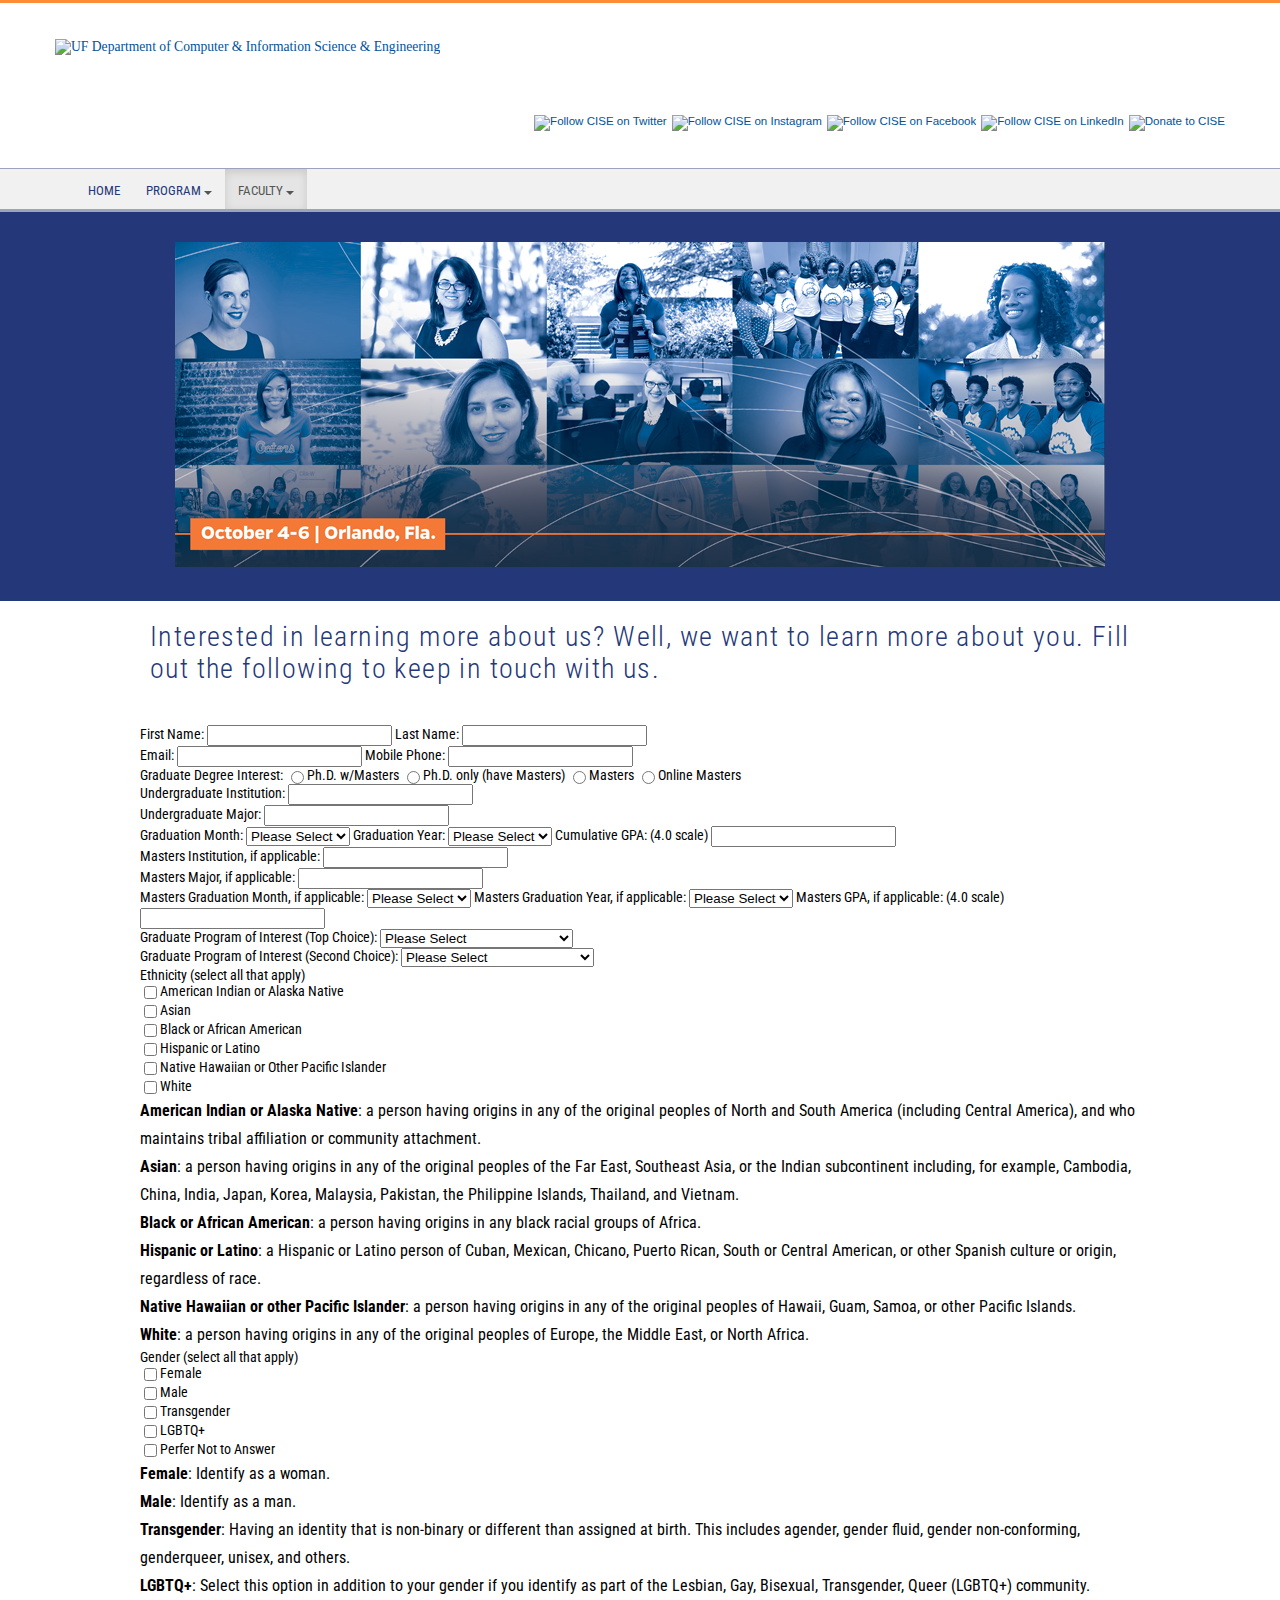
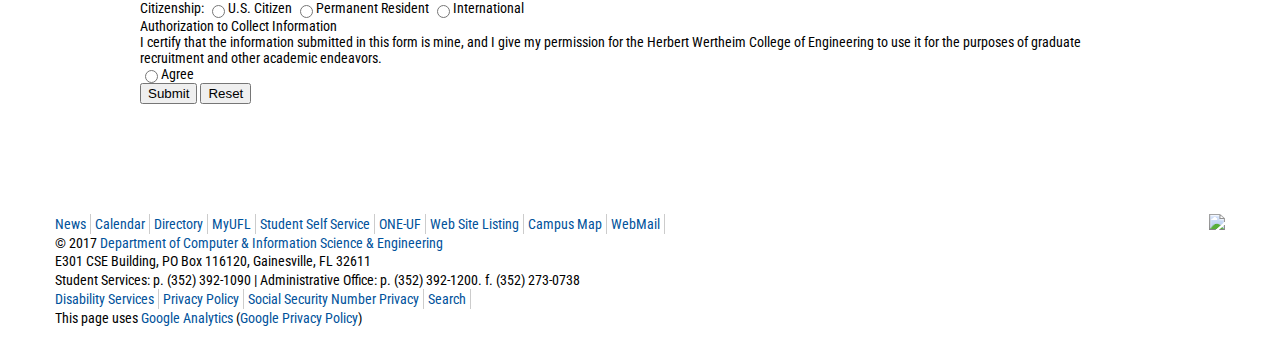
==== dataform.html @ fc177040 "updates upper content on people page and adds form page" ====
<!DOCTYPE html>
<!--[if lt IE 7]> <html class="no-js ie6" lang="en"> <![endif]-->
<!--[if IE 7]>    <html class="no-js ie7" lang="en"> <![endif]-->
<!--[if IE 8]>    <html class="no-js ie8" lang="en"> <![endif]-->
<!--[if gt IE 8]><!--> <html class="no-js" lang="en"> <!--<![endif]-->

<head>
	<meta charset="utf-8">


<script type="text/javascript" src="https://ajax.googleapis.com/ajax/libs/jquery/1.7.2/jquery.min.js"></script>
<script type="text/javascript" src="js/modernizr-1.7.min.js"></script>
<title>Computer &amp; Information Science &amp; Engineering &raquo; University of Florida</title>
<link rel="stylesheet" type="text/css" media="print" href="css/print.css">
<link rel="stylesheet" href="style.css">
<!--<link rel="stylesheet" href="css/navigation.css">-->
<link rel="stylesheet" href="css/prettyPhoto.css">
<link rel="apple-touch-icon" href="apple-touch-icon.png">
<link rel="shortcut icon" href="favicon.ico" />
<link rel="shortcut icon" type="image/x-icon" href="favicon.ico" />
<link rel="stylesheet" href="https://fonts.googleapis.com/css?family=Roboto+Condensed:400,300&amp;subset=latin" media="all">
</head>

<body class="home page-parent page-template-default">
	<header role="banner">
	  <div class="container">
	  	<!-- begin website title logic -->
		<div id="header-title" class="alpha omega span-15">
			<a href="https://www.cise.ufl.edu/" title="Computer &amp; Information </br>Science &amp; Engineering"> <img src="images/cise_logo.png" title="UF Department of Computer &amp; Information Science &amp; Engineering" alt="UF Department of Computer &amp; Information Science &amp; Engineering" width="667px"></a>
		</div><!-- end website title logic -->
	
		<div id="header-search-wrap">
			<nav id="utility-links" role="navigation">
				<ul>
					<li><a title="Follow CISE on Twitter" href="https://twitter.com/UFCISE" rel="nofollow" target="_blank"><img src="images/twitter.png" title="Follow CISE on Twitter" alt="Follow CISE on Twitter" /></a></li>
					<li><a title="Follow CISE on Instagram" href="https://www.instagram.com/uf_cise/" rel="nofollow" target="_blank"><img src="images/instagram.png" title="Follow CISE on Instagram" alt="Follow CISE on Instagram" /></a></li>
					<li><a title="Follow CISE on Facebook" href="https://www.facebook.com/ufcise/" rel="nofollow" target="_blank"><img src="images/facebook.png" title="Follow CISE on Facebook" alt="Follow CISE on Facebook" /></a></li>
					<li><a title="Follow us on LinkedIn" href="https://www.linkedin.com/groups/7070698" rel="nofollow" target="_blank"><img src="images/linkedin.png" title="Follow CISE on LinkedIn" alt="Follow CISE on LinkedIn" /></a></li>
					<li><a title="Donate to CISE" href="https://www.uff.ufl.edu/OnlineGiving/FundDetail.asp?FundCode=000591" ><img src="images/donate.png" title="Donate to CISE" alt="Donate to CISE" /></a></li>
					<!--<li class="menu-item menu-item-type-custom menu-item-object-custom"><a href="#">Header Link 2</a></li>-->
				</ul>
			</nav>
		</div><!-- end header-search-wrap -->
	  </div><!-- end header .container -->
	</header>
		 
	 <nav id="primary-nav" role="navigation">
	 	<ul class="container">
	 		<li><a href="index.html">Home</a></li>
	 		<li class="page_item"><a href="/gracehopper/program.html">Program <span class="caret"></span></a>
				<ul class="children">
					<li class="page_item"><a href="/gracehopper/day1.html">Day 1</a></li>
					<li class="page_item"><a href="/gracehopper/day2.html">Day 2</a></li>
					<li class="page_item"><a href="/gracehopper/day3.html">Day 3</a></li>
				</ul>
			</li>	 		
			<li class="page_item activenav"><a href="/gracehopper/people.html">Faculty <span class="caret"></span></a>
				<ul class="children">
					<li class="page_item"><a href="/gracehopper/boucher.html">Christina Boucher</a></li>
					<li class="page_item"><a href="/gracehopper/anthony.html">Lisa Anthony</a></li>
					<li class="page_item"><a href="/gracehopper/gardnermccune.html">Christina Gardner-McCune</a></li>
					<li class="page_item"><a href="/gracehopper/gilbert.html">Juan Gilbert</a></li>
					<li class="page_item"><a href="/gracehopper/zhang.html">Rong Zhang</a></li>
					<li class="page_item"><a href="/gracehopper/mcmullen.html">Kyla McMullen</a></li>
				</ul>
			</li>
		</ul>
	</nav><!-- end #primary-nav -->	
	<div id="content" class="visuallyhidden"></div> <!-- on homepage for accessibility -->
	<div id="feature-wrap" class="">
		<div id="feature" class="container" role="main">
			<img src="images/headerimg.png" width="930px" title="CISE at the Grace Hopper Celebration of Women in Computing">
		</div><!-- end #feature -->
	</div><!-- end #feature-wrap -->

	<div id="secondary">
		<div class="datacollection container">
			<h3>Interested in learning more about us? Well, we want to learn more about you. Fill out the following to keep in touch with us.</h3>
			<div class="secondary-content-container">
			  <form id="myform" action="portfolioform.php" method="post">
					<label for="fname">First Name:</label>
					<input type="text" name="fname">
					<label for="lname">Last Name:</label>
					<input type="text" name="lname"> <br>
					<label for="email">Email:</label>
					<input type="email" name="email">
					<label for="mobile">Mobile Phone:</label>
					<input type="text" name="mobile"><br>
					<label for="degree">Graduate Degree Interest:</label>
						<input type="radio" name="degree" value="Ph.D. w/Masters">Ph.D. w/Masters					
						<input type="radio" name="degree" value="Ph.D. only (have Masters)">Ph.D. only (have Masters)
						<input type="radio" name="degree" value="Masters">Masters					
						<input type="radio" name="degree" value="Online Masters">Online Masters<br>					
					<label for="institution">Undergraduate Institution:</label>
					<input type="text" name="institution"><br>
					<label for="major">Undergraduate Major:</label>
					<input type="text" name="major"><br>
					<label for="gradmonth">Graduation Month:</label>
					<select name="gradmonth" required>
						<option value="Please Select">Please Select</option>
						<option value="January">January</option>
						<option value="February">February</option>
						<option value="March">March</option>
						<option value="April">April</option>
						<option value="May">May</option>
						<option value="June">June</option>
						<option value="July">July</option>
						<option value="August">August</option>
						<option value="September">September</option>
						<option value="October">October</option>
						<option value="November">November</option>
						<option value="December">December</option>
					</select>
					<label for="gradyear">Graduation Year:</label>
					<select name="gradyear" required>
						<option value="Please Select">Please Select</option>
						<option value="2012">2012</option>
						<option value="2013">2013</option>
						<option value="2014">2014</option>
						<option value="2015">2015</option>
						<option value="2016">2016</option>
						<option value="2017">2017</option>
						<option value="2018">2018</option>
						<option value="2019">2019</option>
						<option value="2020">2020</option>
						<option value="2021">2021</option>
					</select>
					<label for="gpa">Cumulative GPA: (4.0 scale)</label>
					<input type="text" name="gpa"><br>
					<label for="mainstitution">Masters Institution, if applicable:</label>
					<input type="text" name="mainstitution"><br>
					<label for="mamajor">Masters Major, if applicable:</label>
					<input type="text" name="mamajor"><br>
					<label for="magradmonth">Masters Graduation Month, if applicable:</label>
					<select name="magradmonth" required>
						<option value="Please Select">Please Select</option>
						<option value="January">January</option>
						<option value="February">February</option>
						<option value="March">March</option>
						<option value="April">April</option>
						<option value="May">May</option>
						<option value="June">June</option>
						<option value="July">July</option>
						<option value="August">August</option>
						<option value="September">September</option>
						<option value="October">October</option>
						<option value="November">November</option>
						<option value="December">December</option>
					</select>
					<label for="magradyear">Masters Graduation Year, if applicable:</label>
					<select name="magradyear" required>
						<option value="Please Select">Please Select</option>
						<option value="2012">2012</option>
						<option value="2013">2013</option>
						<option value="2014">2014</option>
						<option value="2015">2015</option>
						<option value="2016">2016</option>
						<option value="2017">2017</option>
						<option value="2018">2018</option>
						<option value="2019">2019</option>
						<option value="2020">2020</option>
						<option value="2021">2021</option>
					</select>
					<label for="magpa">Masters GPA, if applicable: (4.0 scale)</label>
					<input type="text" name="magpa"><br>					
					<label for="gradinterest">Graduate Program of Interest (Top Choice):</label>
					<select name="gradinterest">
						<option value="Please Select">Please Select</option>
						<option value="Computer Engineering">Computer Engineering</option>
						<option value="Computer Science">Computer Science</option>
						<option value="Human-Centered Computing">Human-Centered Computing</option>
					</select><br>				
					<label for="gradinterest">Graduate Program of Interest (Second Choice):</label>
					<select name="gradinterest" required>
						<option value="Please Select">Please Select</option>
						<option value="Computer Engineering">Computer Engineering</option>
						<option value="Computer Science">Computer Science</option>
						<option value="Human-Centered Computing">Human-Centered Computing</option>
					</select><br>
					<label for="ethnicity">Ethnicity (select all that apply)</label><br>
						<input type="checkbox" name="ethnicity1">American Indian or Alaska Native<br>
						<input type="checkbox" name="ethnicity2">Asian<br>
						<input type="checkbox" name="ethnicity3">Black or African American<br>
						<input type="checkbox" name="ethnicity4">Hispanic or Latino<br>
						<input type="checkbox" name="ethnicity5">Native Hawaiian or Other Pacific Islander<br>
						<input type="checkbox" name="ethnicity6">White<br>
						<p><b>American Indian or Alaska Native</b>: a person having origins in any of the original peoples of North and South America (including Central America), and who maintains tribal affiliation or community attachment.</p>
						<p><b>Asian</b>: a person having origins in any of the original peoples of the Far East, Southeast Asia, or the Indian subcontinent including, for example, Cambodia, China, India, Japan, Korea, Malaysia, Pakistan, the Philippine Islands, Thailand, and Vietnam.</p>
						<p><b>Black or African American</b>: a person having origins in any black racial groups of Africa.</p>
						<p><b>Hispanic or Latino</b>: a Hispanic or Latino person of Cuban, Mexican, Chicano, Puerto Rican, South or Central American, or other Spanish culture or origin, regardless of race.</p>
						<p><b>Native Hawaiian or other Pacific Islander</b>: a person having origins in any of the original peoples of Hawaii, Guam, Samoa, or other Pacific Islands.</p>
						<p><b>White</b>: a person having origins in any of the original peoples of Europe, the Middle East, or North Africa.</p>
					<label for="gender">Gender (select all that apply)</label><br>
						<input type="checkbox" name="gender1">Female<br>
						<input type="checkbox" name="gender2">Male<br>
						<input type="checkbox" name="gender3">Transgender<br>
						<input type="checkbox" name="gender4">LGBTQ+<br>
						<input type="checkbox" name="gender5">Perfer Not to Answer<br>
						<p><b>Female</b>: Identify as a woman.</p>
						<p><b>Male</b>: Identify as a man.</p>
						<p><b>Transgender</b>: Having an identity that is non-binary or different than assigned at birth. This includes agender, gender fluid, gender non-conforming, genderqueer, unisex, and others.</p>
						<p><b>LGBTQ+</b>: Select this option in addition to your gender if you identify as part of the Lesbian, Gay, Bisexual, Transgender, Queer (LGBTQ+) community.</p>
					<label for="citizenship">Citizenship:</label>
						<input type="radio" name="citizenship" value="U.S. Citizen">U.S. Citizen					
						<input type="radio" name="citizenship" value="Permanent Resident">Permanent Resident
						<input type="radio" name="citizenship" value="International">International<br>				
					<fieldset>
						<legend>Authorization to Collect Information</legend>
							I certify that the information submitted in this form is mine, and I give my permission for the Herbert Wertheim College of Engineering to use it for the purposes of graduate recruitment and other academic endeavors.<br>
						<input type="radio" name="agree" value="Agree">Agree				
					</fieldset>
					<input type="submit" name="submit" value="Submit">
					<input type="reset" name="reset" value="Reset">
				</form>
			</div>
		</div>
	</div> <!-- end #secondary -->
	
				
<footer class="clearfix site-footer" role="contentinfo">
	<div class="container">
	 	<div id="footer-content" class="footer-content">
			<div>
				<div>
					<div> 
						<div>
							<span class="uf-monogram"></span>
						</div>
					</div>
				</div>
				<div id="block-block-5">
					<div> 
						<a title="University of Florida" href="http://www.ufl.edu" style="border: none;"><img src="images/uf_logo_full.png" class="uf-logo"></a>
						<h3>Frequently Used Sites</h3>
							<ul>
								<li><a href="http://news.ufl.edu/">News</a></li>
								<li><a href="http://calendar.ufl.edu/">Calendar</a></li>
								<li><a href="http://directory.ufl.edu/">Directory</a></li>
								<li><a href="https://my.ufl.edu/ps/signon.html">MyUFL</a></li>
								<li><a href="https://student.ufl.edu/">Student Self Service</a></li>
								<li><a href="https://one.uf.edu/">ONE-UF</a></li>
								<li><a href="http://www.ufl.edu/websites/">Web Site Listing</a></li>
								<li><a href="http://campusmap.ufl.edu/">Campus Map</a></li>
								<li><a href="https://webmail.cise.ufl.edu">WebMail</a></li>
							</ul>
						<p>© 2017 <a title="University of Florida Department of Computer &amp; Information Science &amp; Engineering" href="http://www.cise.ufl.edu/">Department of Computer &amp; Information Science &amp; Engineering</a> </p>
						<p>E301 CSE Building, PO Box 116120, Gainesville, FL 32611</p>
						<p>Student Services: p. (352) 392-1090 | Administrative Office: p. (352) 392-1200. f. (352) 273-0738</p>
						<h3>General Site Information</h3>
						<ul>
							<li><a href="http://www.ufl.edu/disability/">Disability Services</a></li>
							<li><a href="http://privacy.ufl.edu/privacystatement.html">Privacy Policy</a></li>
							<li><a href="http://privacy.ufl.edu/SSNPrivacy.html">Social Security Number Privacy</a></li>
							<li><a href="http://search.ufl.edu">Search</a></li>
						</ul>
						<p>This page uses <a href="http://www.google.com/analytics/">Google Analytics</a> (<a href="http://www.google.com/intl/en_ALL/privacypolicy.html">Google Privacy Policy</a>)</p> 
					</div>
				</div>
			</div>
	 	</div> <!-- /footer-content -->
	</div><!-- end footer container -->
</footer>			

<script type="text/javascript" src="js/autoclear.js"></script>
<script type="text/javascript" src="js/jquery.cycle.min.js"></script>
<script type="text/javascript" src="js/jquery.hoverIntent.minified.js"></script>
<script type="text/javascript" src="js/jquery.prettyPhoto.js"></script>
<script type="text/javascript" src="js/script.js"></script>
<script type="text/javascript" src="js/responsive.js"></script>
<script type="text/javascript" src="js/default-menu.js"></script>
<script type="text/javascript" src="js/feature-slider.js"></script>
<script type="text/javascript" src="js/wp-embed.min.js"></script>

</body>
</html>
---- style.css ----
html, body, div, span, object, iframe, h1, h2, h3, h4, h5, h6, p, blockquote, #main-content aside.pullquote, #main-content aside.pullquote-full, pre, abbr, address, cite, code, del, dfn, em, img, ins, kbd, q, samp, small, strong, sub, sup, var, b, i, dl, dt, dd, ol, ul, li, fieldset, form, label, legend, table, caption, tbody, tfoot, thead, tr, th, td, article, aside, canvas, details, figcaption, figure, footer, header, hgroup, menu, nav, section, summary, time, mark, audio, video {
    margin: 0;
    padding: 0;
    border: 0;
    outline: 0;
    font-size: 100%;
    vertical-align: baseline;
    background: transparent
}

article, aside, details, figcaption, figure, footer, header, hgroup, menu, nav, section, summary {
    display: block
}

audio, canvas, progress, video {
    display: inline-block;
    vertical-align: baseline
}

[hidden], template {
    display: none
}

nav ul {
    list-style: none
}

blockquote,
#main-content aside.pullquote,
#main-content aside.pullquote-full,
q {
    quotes: none
}

blockquote:before, #main-content aside.pullquote:before, #main-content aside.pullquote-full:before, blockquote:after, #main-content aside.pullquote:after, #main-content aside.pullquote-full:after, q:before, q:after {
    content: '';
    content: none
}

a {
    margin: 0;
    padding: 0;
    font-size: 100%;
    vertical-align: baseline;
    background: transparent
}

a:active, a:hover {
    outline: 0
}

ins {
    background-color: #ff9;
    color: #000;
    text-decoration: none
}

mark {
    background-color: #ff9;
    font-style: italic;
    font-weight: bold
}

del {
    text-decoration: line-through
}

abbr[title], dfn[title] {
    border-bottom: 1px dotted;
    cursor: help
}

table {
    border-collapse: collapse;
    border-spacing: 0
}

hr {
    display: block;
    height: 1px;
    border: 0;
    border-top: 1px solid #BFBFBF;
    margin: 1em 0;
    padding: 0;
    clear: both
}

.container, .container-5 {
    width: 1170px;
    margin: 0 auto;
    position: relative
}

.column, .span-1, .span-2, .span-3, .span-4, .span-5, .span-6, .span-7, .span-8, .span-9, .span-10, .span-11, .span-12, .span-13, .span-14, .span-15, .span-16, .span-17, .span-18, .span-19, .span-20, .span-21, .span-22, .span-23, .span-24 { 
	display: inline;
    float: left;
    margin-left: 10px;
    margin-right: 10px
}

.alpha {
    margin-left: 0
}

.omega, #user-role .span-1 {
    margin-right: 0;
    border-right: none
}

.span-12 {
    width: 460px
}

.span-15 {
    width: 580px
}

.box {
    padding: 0 1.5em
}

#utility-links, #breadcrumb, #sidebar-nav, #user-role {
    font-family: "gentona", Arial, Helvetica, sans-serif
}

html {
    font-size: 100.01%
}

body {
    font-size: 85%;
    background: #fff;
	border-top: 3px solid #fe8c35;
}

h1, h2 {
    color: #00529b;
    font-weight: bold;
    margin-bottom: 0.5em;
    text-transform: uppercase
}

h1 {
    font-size: 2.2em;
    letter-spacing: 0.15em;
    text-shadow: -2px 2px 0 #ccddeb;
    text-transform: uppercase
}

h2 {
    font-size: 1.8em;
    letter-spacing: 0.075em
}

h3, h4, h5 {
    font-weight: normal;
    color: #00529b;
    letter-spacing: 0.05em;
    margin-bottom: 0.5em
}

h3 {
    font-size: 1.25em;
    line-height: 1
}

h4 {
    font-size: 1.1em;
    line-height: 1.25
}

h5 {
    font-size: 1em
}

h6 {
    font-size: 1em;
    font-family: "gentona", Arial, Helvetica, sans-serif;
    font-weight: normal;
    margin-bottom: 0.5em;
    letter-spacing: 0.05em;
    color: #404040
}

p {
    margin: 0 0 1.75em 0;
    line-height: 1.75em
}

a {
    color: #00529b;
    text-decoration: underline
}

a:hover, a:active {
    outline: none
}

a, a:active, a:visited {
    color: #00529b;
    text-decoration: none
}

a:hover {
    text-decoration: underline
}

li ul, li ol {
    margin: 0
}

ul, ol {
    margin: 0 1.5em 1.5em 0;
    padding-left: 1.5em
}

ul {
    list-style-type: none
}

ol {
    list-style-type: decimal
}

li ul, li ol {
    margin-top: .7em
}

table {
    margin-bottom: 1.4em;
    width: 100%
}

th {
    font-weight: bold
}

thead th {
    background: #ccddeb;
    border-bottom: 1px solid #369
}

th, td {
    padding: 4px 10px 4px 5px
}

#feature-wrap, #content-wrap {
    background-color: #243778;
}

#content {
    background-color: #fff;
    padding: 35px 0
}

#feature-wrap {
    overflow: hidden;
    max-height: 600px !important
}

/*Twitter stuff
.tweets {
    margin: 15px 0 !important
}

.tweets li {
    background: none !important
}

.tweets .avatar {
    margin-left: 0 !important;
    box-shadow: none;
    padding: 0
}

.tweets .avatar img {
    border: none !important;
    margin-top: 0 !important
}

#twitter-widget-0 {
    margin-left: 20px
}*/

.img-button {
    margin-top: -14px;
    margin-left: -7px;
    text-align: center
}

.img-button a, .img-button img {
    border: none !important
}

.screen-reader-text {
    position: absolute;
    left: -9999px
}

html {
    overflow-y: scroll
}

nav ul, nav li {
    padding-left: 0;
    margin: 0;
    padding: 0;
    list-style-type: none
}

nav a {
    text-decoration: none;
    display: block
}

td, td img {
    vertical-align: top
}

::selection {
    background: #ccddeb;
    text-shadow: none
}

header {
    z-index: 99998;
    background-color: #fff;
	margin-bottom: 35px;
}

/*header .container {
    height: 120px
}*/

#header-title {
    margin-top: 36px;
    *padding-bottom: 8px
}

#header-title div.alt {
    display: none
}

#header-title-text-right {
    float: left;
    border-left: 2px solid #FF4A00;
    padding-left: 6px;
    max-width: 470px;
    height: 48px;
    margin: 0
}

#utility-links {
    float: left;
    margin: 0;
    padding: 0;
    font-size: .85em;
    overflow: visible;
    height: 18px
}

#utility-links .first {
    margin-left: 0
}

#utility-links li {
    float: left;
    margin-right: 5px;
    /*height: 1.2em;
    padding: 2px 0*/
}

/*#utility-links li:first-child {
    margin-left: 0
}*/

#utility-links li:last-child {
    margin-right: 0
}

#header-search-wrap {
    /*height: 80px;*/
    position: relative;
    margin-top: 60px;
    float: right
}

/*#searchform-wrap {
    height: 49px;
    width: 278px;
    position: relative;
    left: 0;
    margin-top: 18px
}*/

#header-search-field {
    border: 1px solid #BFBFBF;
    border-radius: 2px;
    color: #7F7F7F;
    font-size: 1em;
    height: 12px;
    margin: 0;
    padding: 7px;
    position: absolute;
    top: 10px;
    width: 250px
}

#header-search-btn {
    position: absolute;
    right: 14px;
    top: 12px
}

#header-actionitem {
    border-bottom: 1px solid #ca561f;
    bottom: 0;
    position: absolute;
    right: 25px;
    padding: 7px 18px 5px 18px;
    text-decoration: none;
    text-align: center;
    text-shadow: 0 1px 1px #B75A29;
    background-color: #FF4A00;
    width: auto;
    color: #fff;
    font-family: "gentona", Arial, Helvetica, sans-serif;
    text-transform: uppercase;
    letter-spacing: 0.15em;
    font-weight: bold;
    font-size: 1.1em
}

#header-actionitem #selector {
    background: url("../../images/bg-breadcrumb-item.html") no-repeat scroll top left;
    width: 10px;
    height: 21px
}

#breadcrumb {
    height: 21px;
    font-family: "gentona", Helvetica, Arial, sans-serif;
    font-size: 0.8em;
    background-color: #e3e3e3;
    border-bottom: 1px solid #BFBFBF
}

#breadcrumb a, #breadcrumb strong {
    padding: 4px 20px 0 10px;
    background: transparent url(images/bg-breadcrumb-item.jpg) right 0 no-repeat;
    display: block;
    float: left;
    height: 18px;
    color: #404040
}

.single-meta {
    clear: both;
    margin-bottom: 1.2em
}

.single-meta p {
    font-size: .9em;
    margin-bottom: .5em;
    padding-left: 18px
}

.single-meta .published, .published {
    background: transparent url(images/bg-sprite-transparent.png) -1331px -85px no-repeat;
    font-style: italic
}

.single-meta .category {
    background: transparent url(images/bg-sprite-transparent.png) -1330px 0px no-repeat;
    font-style: italic
}

.single-meta .tag {
    background: transparent url(images/bg-sprite-transparent.png) -1333px -190px no-repeat
}

.single-navigation {
    margin-bottom: 20px;
    overflow: auto;
    background-color: #E8EFF5;
    padding: 5px 8px;
    text-shadow: 0 1px 1px #fff;
    border-bottom: 1px solid #ccddeb
}

.single-navigation .nav-next, .single-navigation .nav-previous {
    width: 266px
}

.single-navigation .nav-next {
    float: right;
    text-align: right;
    background: url(images/arrow.png) no-repeat right 2px;
    padding-right: 16px
}

.single-navigation .nav-previous {
    float: left;
    background: url(images/arrow-left.png) no-repeat left 2px;
    padding-left: 16px
}

#social-content {
    padding: 8px 0 1px;
    border-top: 3px solid #ccddeb;
    border-bottom: 1px solid #ccddeb;
    float: left;
    width: 100%
}

.ie7 #social-content {
    padding-bottom: 10px
}

#social-content div {
    margin-bottom: 6px;
    float: left
}

#sidebar-nav {
    font-family: "gentona", Helvetica, Arial, sans-serif;
    position: relative;
    margin-top: 4px
}

#sidebar-nav li {
    position: relative
}

#sidebar-nav .shadow {
    width: 10px;
    position: absolute;
    right: 0;
    top: 0;
    height: 100%;
    z-index: 10
}

#sidebar-nav ul {
    margin: 0
}

#sidebar-nav li {
    position: relative;
    margin: 0
}

.ie7 #sidebar-nav li {
    height: 100%;
    display: inline
}

#sidebar-nav ul ul {
    padding-left: 0;
    font-size: .9em
}

#sidebar-nav ul ul a {
    padding-left: 40px;
    background-color: #fff
}

#sidebar-nav ul ul ul a {
    padding-left: 60px;
    background: #fff url(images/bg-sprite-transparent.png) -996px -56px no-repeat
}

#sidebar-nav a {
    display: block;
    padding: 8px 25px;
    background-color: #F1F1F1;
    border-bottom: 1px solid #ccddeb
}

#sidebar-nav li li a {
    border-bottom: 1px solid #BFBFBF;
    border-top: none;
    background: #fff url(images/bg-sprite-transparent.png) -1065px -1px no-repeat
}

#sidebar-nav a:hover {
    background-color: #ccddeb
}

#sidebar-nav .current_page_item>a, #sidebar-nav .current_page_item>a:hover {
    color: #fff;
    background-color: #00529b;
    background-image: none;
    text-decoration: none;
    cursor: default
}

#sidebar-nav span.active, #sidebar-nav span.active:hover {
    background: transparent url(images/bg-sprite-transparent.png) -879px -107px no-repeat;
    display: block;
    position: absolute;
    top: 5px;
    left: -7px;
    height: 27px;
    width: 27px
}

#sidebar-nav ul ul .active {
    top: 3px
}

#sidebar-nav h4 {
    color: #369;
    padding-left: 22px;
    margin-bottom: .4em
}

#sidebar-nav .last {
    border-bottom: none
}

.pagination {
    clear: both;
    padding: 20px 0;
    position: relative;
    font-size: 11px;
    line-height: 13px
}

.pagination .page-of {
    background-color: #fff;
    color: #404040;
    border: none
}

.pagination span, .pagination a {
    display: block;
    float: left;
    margin: 2px 2px 2px 0;
    padding: 6px 9px 5px 9px;
    text-decoration: none;
    width: auto;
    color: #404040;
    background: #ccddeb;
    border-radius: 2px;
    border: 1px solid #ccddeb;
    font-weight: bold
}

.pagination a:hover {
    background: #ccddeb
}

.pagination .current {
    padding: 6px 9px 5px 9px;
    background: #00529b;
    color: #fff;
    border: 1px solid #00529b
}

#local-sidebar {
    float: left;
    margin-bottom: 10px;
    padding-left: 1px
}

#local-sidebar .sidebar_widget:first-child, #local-sidebar #main-content aside:first-child, #main-content #local-sidebar aside:first-child {
    margin-top: 2px
}

#user-role {
    background-color: #fff;
    border-top: 3px solid #F1F1F1
}

#user-role h3 {
    position: relative;
    padding: 5px 10px 0 5px;
    text-transform: uppercase
}

#user-role h3 a {
    color: #FF4A00
}

#user-role ul {
    padding: 0 5px 0 0;
    margin-bottom: 0;
    position: relative
}

#user-role li {
    line-height: 1.4em;
    margin-left: 20px;
    padding-bottom: 3px;
    list-style-type: disc;
    color: #00529b
}

#user-role section {
    background: url(images/bg-home-role-nav-divider.jpg) 178px top no-repeat;
    height: 100%
}

#user-role .container-5 {
    padding-bottom: 15px;
    padding-top: 10px
}

#user-role .last {
    background-image: none
}

.ie7 nav li {
    min-height: 0;
    line-height: 1.4em
}

.user-role-toggle, .primary-nav-toggle {
    display: none
}

.ir {
    background-repeat: no-repeat;
    direction: ltr;
    display: block;
    overflow: hidden;
    text-align: left;
    text-indent: -999em
}

.hidden {
    display: none;
    visibility: hidden
}

.visuallyhidden {
    position: absolute !important;
    clip: rect(1px 1px 1px 1px);
    clip: rect(1px, 1px, 1px, 1px)
}

.invisible {
    visibility: hidden
}

.clearfix:before, .clearfix:after {
    content: "\0020";
    display: block;
    height: 0;
    visibility: hidden
}

.clearfix:after {
    clear: both
}

.clearfix {
    zoom: 1
}

.item {
    position: relative;
    clear: both;
    margin-bottom: 10px
}

.item p {
    margin-bottom: 0
}

.item img {
    display: block
}

.margin-160 {
    margin-left: 153px
}

.clearfix:after, .container:after {
    content: "\0020";
    display: block;
    height: 0;
    clear: both;
    visibility: hidden;
    overflow: hidden
}

.clearfix, .container {
    display: block
}

.clear {
    clear: both
}

.alignnone {
    margin: 0px 20px 20px 0
}

.aligncenter, div.aligncenter {
    display: block;
    margin: 0px auto 5px auto
}

.alignright {
    float: right;
    margin: 0px 0 20px 20px
}

.alignleft {
    float: left;
    margin: 0px 20px 20px 0
}

.aligncenter {
    display: block;
    margin: 0px auto 5px auto
}

#local-sidebar h4 {
    background-color: #369;
    color: #fff;
    margin-bottom: 8px;
    padding: 5px
}

#local-sidebar h4 a {
    color: #fff
}

#local-sidebar ul {
    padding-left: 5px
}

#local-sidebar li {
    background: url("images/bg-sprite-transparent.png") -1332px -247px no-repeat transparent;
    font-size: 0.9em;
    margin-bottom: 0.5em;
    padding-left: 20px
}

p.smaller {
    font-size: 1.1em
}

hr {
    margin: 25px 0
}

h4 {
    margin: 20px 0 10px 0
}

.no-js.ie6 #top, .no-js.ie7 #top, .no-js.ie8 #top, .no-js.ie6 ul.children, .no-js.ie7 ul.children, .no-js.ie8 ul.children, .no-js.ie6 .content-column, .no-js.ie7 .content-column, .no-js.ie8 .content-column { 
    display: none
}

a.edit-link {
    font-size: .75em;
    line-height: 2.5em
}

pre {
    background: #E8EFF5;
    padding: 15px 30px
}

.content-wrap h3 {
    margin-top: 1.5em
}

button, .button, .gform_button {
    width: auto;
    overflow: visible;
    color: #fff;
    background-color: #FF4A00;
    border: 1px solid #FF4A00 !important;
    text-align: center;
    padding: 10px 30px;
    border-radius: 5px;
    text-transform: uppercase
}

button:visited, .button:visited, .gform_button:visited {
    color: #fff
}

button:hover, button:active, .button:hover, .button:active, .gform_button:hover, .gform_button:active {
    color: #fff;
    background-color: #e28f41;
    border: 1px solid #B75A29 !important;
    cursor: pointer;
}

article p, article li, article address, article dt, article dd {
    font-size: 100%;
    line-height: 1.75em
}

article ul li {
    background: transparent url(images/bg-orange-bullet.png) 0 8px no-repeat;
    padding-left: 12px
}

article a {
    color: #00529b;
    text-decoration: none;
    border-bottom: 1px dotted #00529b
}

article a:hover {
    color: #00529b;
    text-decoration: none;
    border-bottom: 1px solid #369
}

article a:visited {
    color: #369
}

.avatar {
    position: relative;
    background: #fff;
    z-index: 5
}

.tabs {
    margin: 0;
    padding-left: 0;
    position: relative;
    top: 5px;
    height: 28px
}

.tabs li {
    font-size: 1em;
    font-family: "gentona", Arial, Helvetica, sans-serif;
    float: left;
    margin: 0 5px 0 0;
    padding-left: 0;
    position: relative;
    height: 2em;
    background-image: none
}

.tabs a {
    height: 2em;
    display: block;
    line-height: 2em;
    padding: 2px 10px 0 10px;
    position: relative;
    z-index: 0;
    margin: 0;
    border: 2px solid #dcdcdc;
    background-color: #ccddeb
}

.tabs .current_page_item a {
    background-color: #e6faff;
    border-top: 4px solid #FF4A00;
    padding-top: 0;
    z-index: 11;
    border-bottom: none
}

.tab-content {
    float: left;
    position: relative;
    z-index: 10;
    padding: 20px;
    margin-bottom: 10px;
    background-color: #e6faff;
    border-top: 2px solid #dcdcdc
}

ul.arrow {
    margin: 0
}

.arrow li {
    background: url(images/arrow.png) 0 5px no-repeat;
    padding-left: 20px
}

.tintblock {
    padding: 30px 10px 10px 10px;
    margin: 20px 0;
    background-color: #F1F1F1;
    color: #00529b
}

.alert {
    color: red;
    font-weight: bold
}

.lead {
    font-weight: bold;
    font-size: 1.25em;
    color: #7F7F7F;
    margin-bottom: 1.25em
}

.bg-icon {
    background: transparent url(images/bg-sprite-icons.png) 0px 0px no-repeat;
    min-height: 32px;
    color: #00529b
}

.bg-icon h2 {
    padding-left: 50px
}

h2.bg-icon, h3.bg-icon, h4.bg-icon {
    padding: 10px 0 0 50px
}

article li.gfield {
    background-image: none
}

div.gform_wrapper h2.gsection_title, div.gform_wrapper h3.gform_title {
    font-weight: normal
}

.gform_wrapper .gform_footer {
    margin-top: 0;
    padding-top: 3px
}

table {
    margin-bottom: 30px;
    overflow: visible
}

thead {
    border-bottom: none
}

th, tbody td {
    background: #fff;
    padding: 12px
}

th, thead th {
    border-bottom: 2px solid #FF4A00;
    background: #fff;
    padding-top: 10px;
    padding-bottom: 10px;
    font-size: 90%;
    text-align: left
}

td ul {
    margin: 15px 5px 15px 0;
    padding-left: 0
}

.listing-item {
    clear: both;
    margin: 1em 0
}

.children {
    list-style-type: none
}



/*//////////////////////////////////////////////////////
~~~~~~~~ UPDATED STYLES FOR LANDING PAGE ~~~~~~~~
/////////////////////////////////////////////////////*/


/*Navigation*/
#primary-nav {
    background-color: #f1f1f1;
    bottom: 0;
    font-size: 13px;
    height: 40px;
    left: 0;
    padding-left: 0;
    position: relative;
    z-index: 9988 !important;
    border-top: 1px solid #9da3bd;
    border-bottom: 3px solid #9da3bd;
}

#primary-nav .container {
    z-index: 99999;
	padding-left: 40px;
}

#primary-nav li {
    float: left;
}

#primary-nav li:hover {
	text-decoration: none;
}

#primary-nav a {
    color: #243778;
    display: block;
    font-family: 'Roboto Condensed',sans-serif;
    text-transform: uppercase;
    height: 20px;
    padding: 14px 13px 6px;
}

#primary-nav a:hover {
	text-decoration: none;
	background-color: #e5e5e5;
}

.activenav {
	text-decoration: none;
	background-color: #e5e5e5;
	-moz-box-shadow: inset 0 3px 8px rgba(0, 0, 0, 0.125);
	-webkit-box-shadow: inset 0 3px 8px rgba(0, 0, 0, 0.125);
	box-shadow: inset 0 3px 8px rgba(0, 0, 0, 0.125);
}

#primary-nav .activenav a {
	color: #555555;	
}

#primary-nav .children {
    display: none;
    position: absolute;
    background-color: #fff;
    min-width: 160px;
    box-shadow: 0px 8px 16px 0px rgba(0,0,0,0.2);
    z-index: 1;
	-moz-border-radius: 6px;
	border-radius: 6px;
	padding-top: 5px;
}

#primary-nav .children li {
    background-image: none;
    height: 100%;
    float: none;
}

#primary-nav .parent li.current_page_item a {
    color: #fff
}

#primary-nav .children a {
    padding: 10px 25px;
    text-align: left;
    height: 100%;
    background-image: none;
    border: none;
	color: #000;
}

#primary-nav .children a:hover {
	background-color: #243778;
	color: #fff;
}

.caret {
	display: inline-block;
	width: 0;
	height: 0;
	vertical-align:top;
	border-top: 4px solid #555;
	border-right: 4px solid transparent;
	border-left: 4px solid transparent;
	content: "";
	margin-top: 8px;
}

.children:before {
	position: absolute;
    top: -7px;
    left: 9px;
    display: inline-block;
    border-right: 7px solid transparent;
    border-bottom: 7px solid #fff;
    border-left: 7px solid transparent;
    content: '';
}

/*Main Content*/
#feature {
	text-align: center;
	padding: 30px 0;
	
}

#secondary {
    background-color: #fff;
    overflow: hidden;
	font-family: 'Roboto Condensed',sans-serif;
}

#secondary .container {
    height: auto; 
    margin: 20px auto;
    overflow: hidden;
	width: 1000px;
}

#secondary h3 {
	font-family: 'Roboto Condensed',sans-serif;
	font-weight: 300;
    font-size: 28px;
    color: #243778;
    margin: 0;
    padding: 0px 10px;
	line-height: 32px;
}

#secondary .upper-container h3 {
	float: left;
	width: 580px;
}

#secondary h4 {
	font-family: 'Roboto Condensed',sans-serif;
	font-weight: 200;
    font-size: 24px;
    color: #243778;
    margin: 0 0 20px;
}

#secondary h5 {
	font-family: 'Roboto Condensed',sans-serif;
	font-weight: 400;
    font-size: 18px;
    color: #243778;
    margin: 0;
}

#secondary .container p {
	font-size: 16px;
	margin: 0px;
}

#secondary .peoplebox h3 {
	padding: 15px 0;
}

.upper-container {
	padding-bottom: 5px;
	height: 160px;
}

/*Countdown Clock Styles*/
.countdown-clock {
	float: right;
	width: 400px;
	margin: auto;
	text-align: center;
	border-radius: 4px;
	font-family: 'Roboto Condensed',sans-serif;
	font-size: 20px;
	background-color: #f36f21;
}

#secondary .container .countdown-clock p {
	font-family: 'Roboto Condensed',sans-serif;
	font-size: 20px;
}

.countdown-numbers {
	
}

#days, #hours, #minutes, #seconds {
	display: inline-block;
	width: 80px;
	background-color: #005496;
	padding: 15px 0;
	color: #fff;
}

.unit {
	display: inline-block;
	width: 80px;
	padding: 5px 0;
}

.secondary-content-container {
	margin-top: 40px;
	clear: both;
}

#secondary .content-columns {
	width: 48%;
	float: left;
	height: auto; 
}

#secondary .content-columns-people {
	width: 100%;
	float: left;
	height: auto; 
}

#secondary .home-block {
	margin-right: 23px;
}

#secondary ul {
    padding-left: 0px;
    position: relative;
}

#secondary ul li {
    padding: 10px 0 0 18px;
    min-width: 0;
    font-size: 18px;
}

#secondary table {
	margin: 0 0 20px;
}

#secondary tr {
	border-bottom: 1px solid #E8EFF5;
	border-top: 1px solid #E8EFF5;
}

#secondary td {
	
}

/*Form Styles*/

input, select {
    vertical-align: middle
}

/*Footer Content*/
footer {
	background: url("images/bg-institutional-footer-wrap.jpg") repeat-x scroll 0 top white;
	position: relative;
	font-family: 'Roboto Condensed',sans-serif;
}

.site-footer {
	margin-top: 40px;
	margin-bottom: 10px;
}

.site-footer .container {
    position: relative;
    padding: 20px 0
}

#footer-content .uf-monogram {
  background: url("images/uf_monogram.png") no-repeat scroll 0 0 transparent;
  display: block;
  height: 48px;
  left: 50%;
  margin-left: -25px;
  position: absolute;
  top: -20px;
  width: 48px; 
}

#block-block-5 {
	margin-top: 30px;
}

footer .uf-logo {
    float: right; 
}

footer h3 {
	display: none;
}

footer ul, footer ol {
	padding: 0px;
}

footer ul {
	font-size: 14px;
	margin: 0px;
	display: block;
}

footer li {
	border-right: 1px solid #ccc;
	display: inline;
	float: left;
	margin-right: 4px;
	padding-right: 4px;
	line-height: 20px;
}

footer p {
	line-height: 130%;
	font-size: 14px;
	margin: 0px;
	clear: left;
}
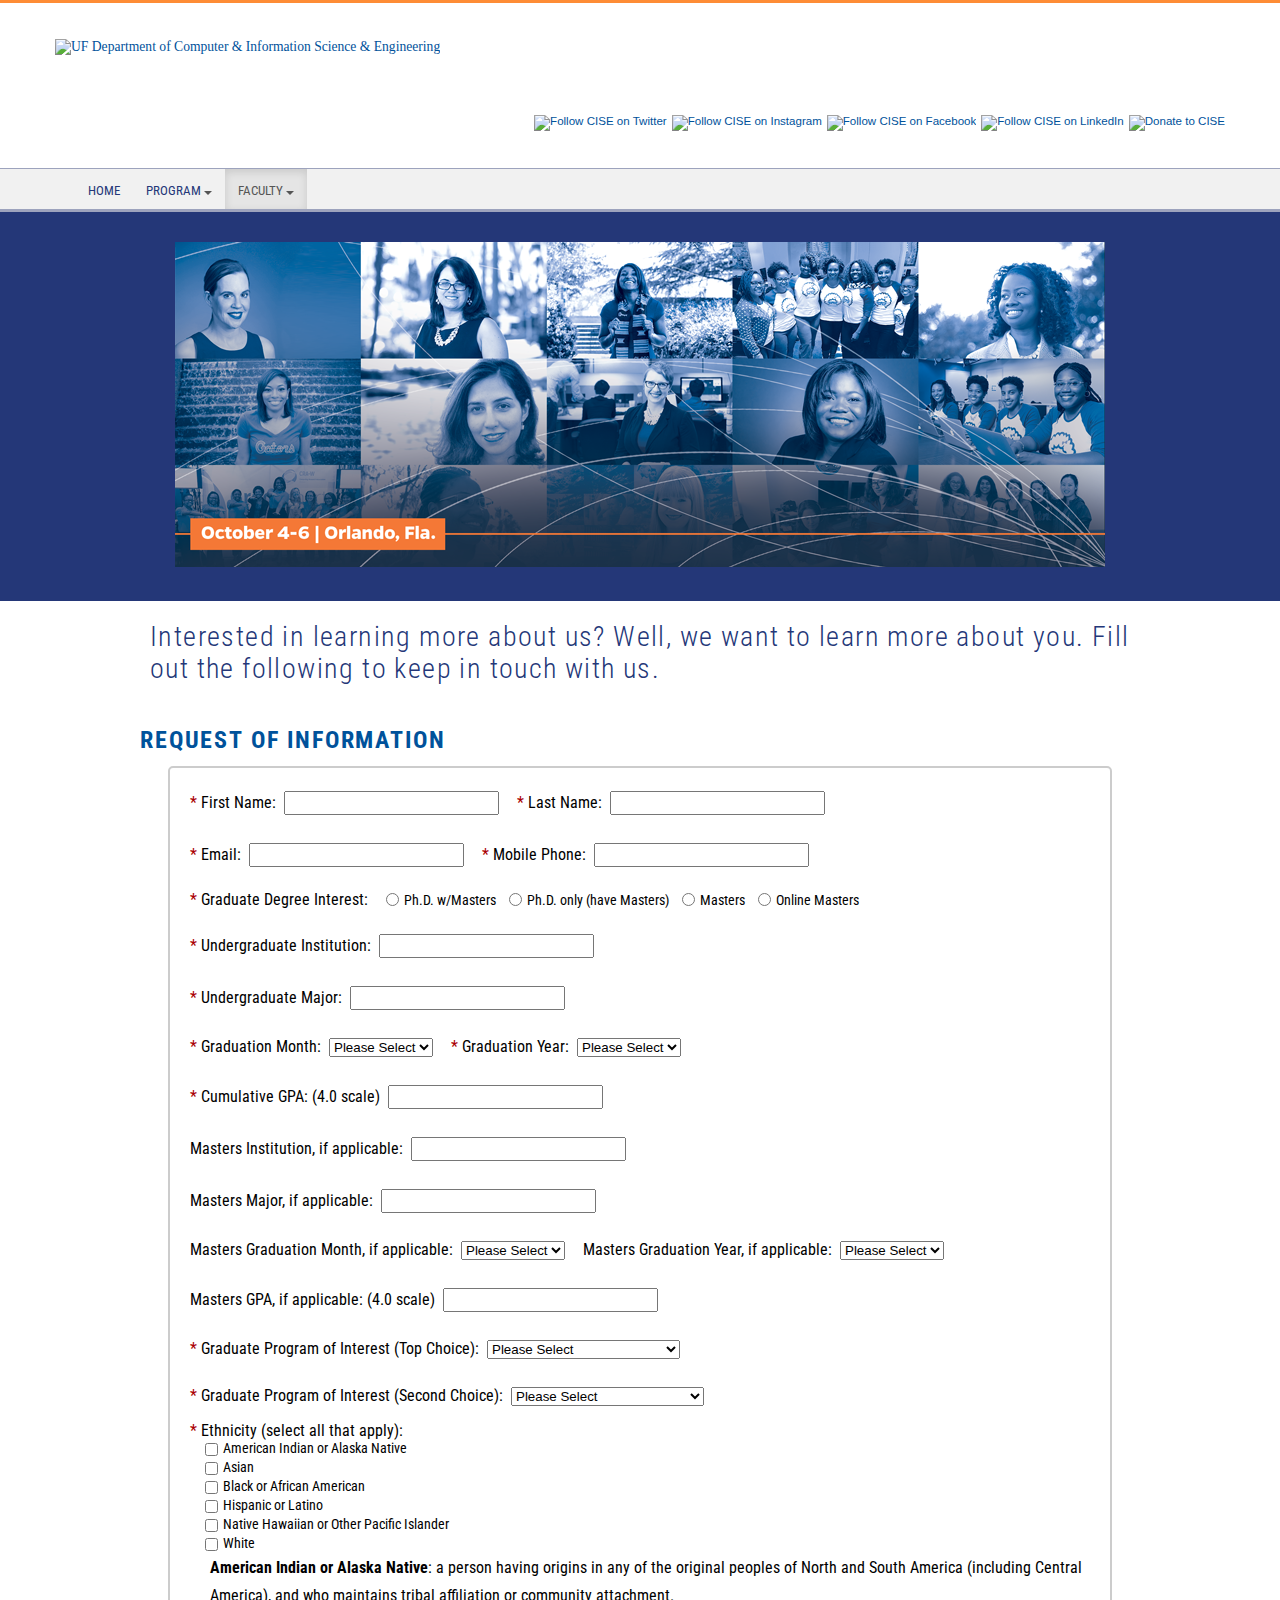
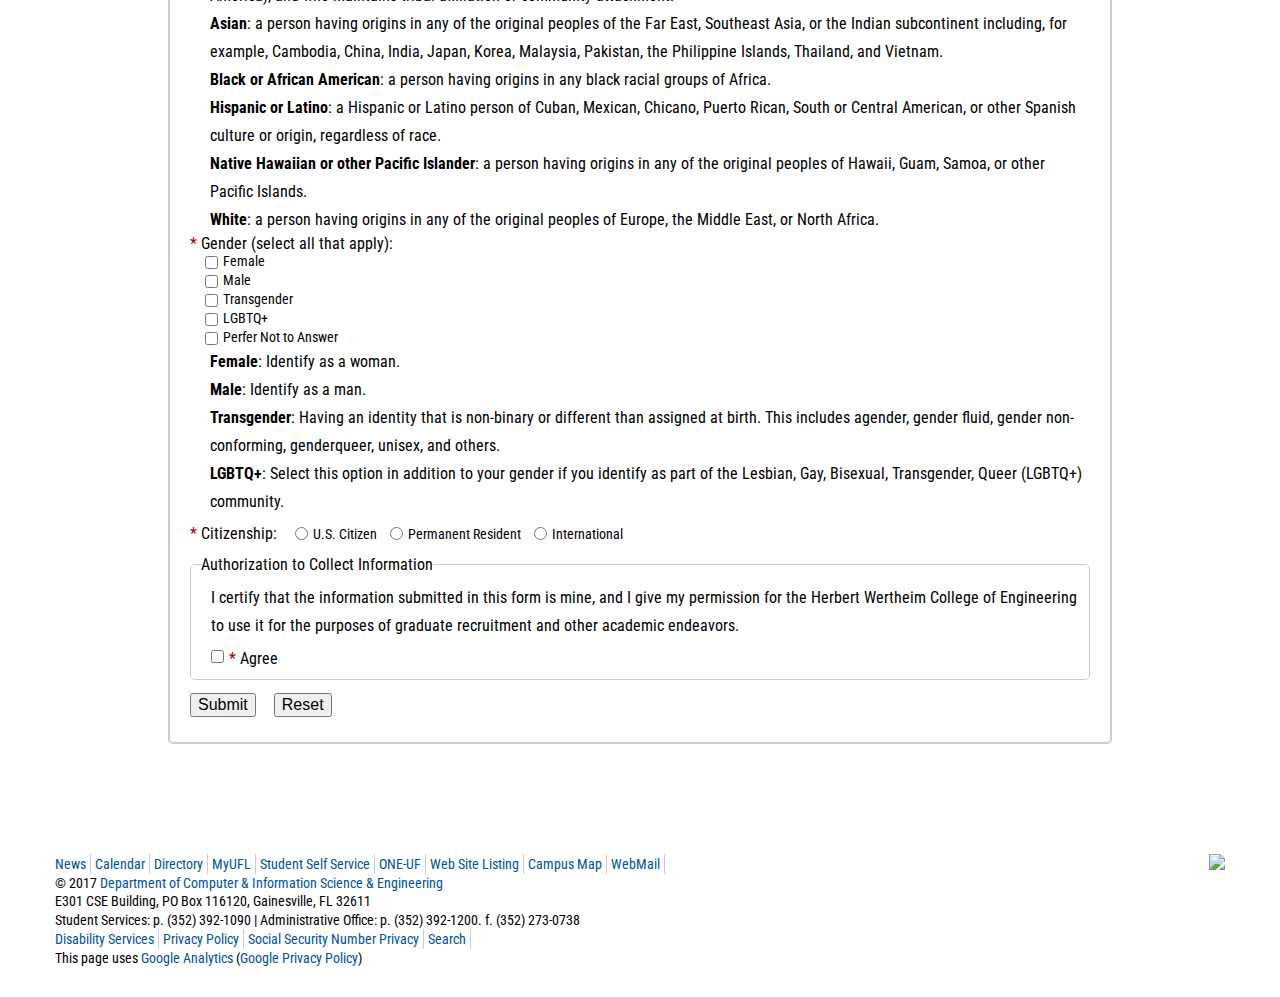
==== commit cae42e02: "updates form styles" ====
--- a/dataform.html
+++ b/dataform.html
@@ -74,30 +74,31 @@
 	</div><!-- end #feature-wrap -->
 
 	<div id="secondary">
-		<div class="datacollection container">
+		<div class="container">
 			<h3>Interested in learning more about us? Well, we want to learn more about you. Fill out the following to keep in touch with us.</h3>
 			<div class="secondary-content-container">
-			  <form id="myform" action="portfolioform.php" method="post">
-					<label for="fname">First Name:</label>
-					<input type="text" name="fname">
-					<label for="lname">Last Name:</label>
-					<input type="text" name="lname"> <br>
-					<label for="email">Email:</label>
-					<input type="email" name="email">
-					<label for="mobile">Mobile Phone:</label>
-					<input type="text" name="mobile"><br>
-					<label for="degree">Graduate Degree Interest:</label>
-						<input type="radio" name="degree" value="Ph.D. w/Masters">Ph.D. w/Masters					
+			<h2>Request of Information</h2>
+			  <form id="dataform" action="#" method="post">
+					<label for="fname"><span>&#42;</span> First Name:</label>
+					<input required type="text" name="fname">
+					<label for="lname"><span>&#42;</span> Last Name:</label>
+					<input required type="text" name="lname"> <br>
+					<label for="email"><span>&#42;</span> Email:</label>
+					<input required type="email" name="email">
+					<label for="mobile"><span>&#42;</span> Mobile Phone:</label>
+					<input required type="text" name="mobile"><br>
+					<label for="degree"><span>&#42;</span> Graduate Degree Interest:</label>
+						<input required type="radio" name="degree" value="Ph.D. w/Masters">Ph.D. w/Masters			
 						<input type="radio" name="degree" value="Ph.D. only (have Masters)">Ph.D. only (have Masters)
 						<input type="radio" name="degree" value="Masters">Masters					
 						<input type="radio" name="degree" value="Online Masters">Online Masters<br>					
-					<label for="institution">Undergraduate Institution:</label>
-					<input type="text" name="institution"><br>
-					<label for="major">Undergraduate Major:</label>
-					<input type="text" name="major"><br>
-					<label for="gradmonth">Graduation Month:</label>
+					<label for="institution"><span>&#42;</span> Undergraduate Institution:</label>
+					<input required type="text" name="institution"><br>
+					<label for="major"><span>&#42;</span> Undergraduate Major:</label>
+					<input required type="text" name="major"><br>
+					<label for="gradmonth"><span>&#42;</span> Graduation Month:</label>
 					<select name="gradmonth" required>
-						<option value="Please Select">Please Select</option>
+						<option value="" disabled selected hidden>Please Select</option>
 						<option value="January">January</option>
 						<option value="February">February</option>
 						<option value="March">March</option>
@@ -111,9 +112,9 @@
 						<option value="November">November</option>
 						<option value="December">December</option>
 					</select>
-					<label for="gradyear">Graduation Year:</label>
+					<label for="gradyear"><span>&#42;</span> Graduation Year:</label>
 					<select name="gradyear" required>
-						<option value="Please Select">Please Select</option>
+						<option value="" disabled selected hidden>Please Select</option>
 						<option value="2012">2012</option>
 						<option value="2013">2013</option>
 						<option value="2014">2014</option>
@@ -124,16 +125,16 @@
 						<option value="2019">2019</option>
 						<option value="2020">2020</option>
 						<option value="2021">2021</option>
-					</select>
-					<label for="gpa">Cumulative GPA: (4.0 scale)</label>
-					<input type="text" name="gpa"><br>
+					</select><br>
+					<label for="gpa"><span>&#42;</span> Cumulative GPA: (4.0 scale)</label>
+					<input required type="text" name="gpa"><br>
 					<label for="mainstitution">Masters Institution, if applicable:</label>
 					<input type="text" name="mainstitution"><br>
 					<label for="mamajor">Masters Major, if applicable:</label>
 					<input type="text" name="mamajor"><br>
 					<label for="magradmonth">Masters Graduation Month, if applicable:</label>
-					<select name="magradmonth" required>
-						<option value="Please Select">Please Select</option>
+					<select name="magradmonth">
+						<option value="" disabled selected hidden>Please Select</option>
 						<option value="January">January</option>
 						<option value="February">February</option>
 						<option value="March">March</option>
@@ -148,8 +149,8 @@
 						<option value="December">December</option>
 					</select>
 					<label for="magradyear">Masters Graduation Year, if applicable:</label>
-					<select name="magradyear" required>
-						<option value="Please Select">Please Select</option>
+					<select name="magradyear">
+						<option value="" disabled selected hidden>Please Select</option>
 						<option value="2012">2012</option>
 						<option value="2013">2013</option>
 						<option value="2014">2014</option>
@@ -160,25 +161,25 @@
 						<option value="2019">2019</option>
 						<option value="2020">2020</option>
 						<option value="2021">2021</option>
-					</select>
+					</select><br>
 					<label for="magpa">Masters GPA, if applicable: (4.0 scale)</label>
 					<input type="text" name="magpa"><br>					
-					<label for="gradinterest">Graduate Program of Interest (Top Choice):</label>
-					<select name="gradinterest">
-						<option value="Please Select">Please Select</option>
+					<label for="gradinterest"><span>&#42;</span> Graduate Program of Interest (Top Choice):</label>
+					<select required name="gradinterest">
+						<option value="" disabled selected hidden>Please Select</option>
 						<option value="Computer Engineering">Computer Engineering</option>
 						<option value="Computer Science">Computer Science</option>
 						<option value="Human-Centered Computing">Human-Centered Computing</option>
 					</select><br>				
-					<label for="gradinterest">Graduate Program of Interest (Second Choice):</label>
-					<select name="gradinterest" required>
-						<option value="Please Select">Please Select</option>
+					<label for="gradinterest"><span>&#42;</span> Graduate Program of Interest (Second Choice):</label>
+					<select required name="gradinterest">
+						<option value="" disabled selected hidden>Please Select</option>
 						<option value="Computer Engineering">Computer Engineering</option>
 						<option value="Computer Science">Computer Science</option>
 						<option value="Human-Centered Computing">Human-Centered Computing</option>
 					</select><br>
-					<label for="ethnicity">Ethnicity (select all that apply)</label><br>
-						<input type="checkbox" name="ethnicity1">American Indian or Alaska Native<br>
+					<label for="ethnicity"><span>&#42;</span> Ethnicity (select all that apply):</label><br>
+						<input required type="checkbox" name="ethnicity1">American Indian or Alaska Native<br>
 						<input type="checkbox" name="ethnicity2">Asian<br>
 						<input type="checkbox" name="ethnicity3">Black or African American<br>
 						<input type="checkbox" name="ethnicity4">Hispanic or Latino<br>
@@ -190,8 +191,8 @@
 						<p><b>Hispanic or Latino</b>: a Hispanic or Latino person of Cuban, Mexican, Chicano, Puerto Rican, South or Central American, or other Spanish culture or origin, regardless of race.</p>
 						<p><b>Native Hawaiian or other Pacific Islander</b>: a person having origins in any of the original peoples of Hawaii, Guam, Samoa, or other Pacific Islands.</p>
 						<p><b>White</b>: a person having origins in any of the original peoples of Europe, the Middle East, or North Africa.</p>
-					<label for="gender">Gender (select all that apply)</label><br>
-						<input type="checkbox" name="gender1">Female<br>
+					<label for="gender"><span>&#42;</span> Gender (select all that apply):</label><br>
+						<input required type="checkbox" name="gender1">Female<br>
 						<input type="checkbox" name="gender2">Male<br>
 						<input type="checkbox" name="gender3">Transgender<br>
 						<input type="checkbox" name="gender4">LGBTQ+<br>
@@ -200,14 +201,14 @@
 						<p><b>Male</b>: Identify as a man.</p>
 						<p><b>Transgender</b>: Having an identity that is non-binary or different than assigned at birth. This includes agender, gender fluid, gender non-conforming, genderqueer, unisex, and others.</p>
 						<p><b>LGBTQ+</b>: Select this option in addition to your gender if you identify as part of the Lesbian, Gay, Bisexual, Transgender, Queer (LGBTQ+) community.</p>
-					<label for="citizenship">Citizenship:</label>
-						<input type="radio" name="citizenship" value="U.S. Citizen">U.S. Citizen					
+					<label for="citizenship"><span>&#42;</span> Citizenship:</label>
+						<input required type="radio" name="citizenship" value="U.S. Citizen">U.S. Citizen					
 						<input type="radio" name="citizenship" value="Permanent Resident">Permanent Resident
 						<input type="radio" name="citizenship" value="International">International<br>				
 					<fieldset>
 						<legend>Authorization to Collect Information</legend>
-							I certify that the information submitted in this form is mine, and I give my permission for the Herbert Wertheim College of Engineering to use it for the purposes of graduate recruitment and other academic endeavors.<br>
-						<input type="radio" name="agree" value="Agree">Agree				
+							<p>I certify that the information submitted in this form is mine, and I give my permission for the Herbert Wertheim College of Engineering to use it for the purposes of graduate recruitment and other academic endeavors.</p>
+						<input required type="checkbox" name="agree" value="Agree"><span>&#42;</span> Agree				
 					</fieldset>
 					<input type="submit" name="submit" value="Submit">
 					<input type="reset" name="reset" value="Reset">
--- a/style.css
+++ b/style.css
@@ -1332,8 +1332,63 @@
 
 /*Form Styles*/
 
-input, select {
-    vertical-align: middle
+form {
+	max-width: 900px;
+	margin: auto;
+	border: 2px solid #ccc;
+	border-radius: 5px;
+	padding: 10px 20px;
+}
+
+#dataform span {
+	color: #AA0002;
+}
+
+label {
+	font-size: 16px;
+	margin-right: 5px;
+}
+
+input {
+	font-size: 16px;
+	margin: 13px 15px 15px 0;
+    vertical-align: middle;
+}
+
+input[type=radio] {
+	margin: 11px 5px 15px 10px;
+}
+
+input[type=checkbox] {
+	margin: 3px 5px 3px 15px;
+}
+
+select {
+    vertical-align: middle;
+	margin: 13px 15px 15px 0;
+}
+
+#secondary .container form p {
+	font-size: 16px;
+	padding-left: 20px;
+}
+
+fieldset {
+	border: 1px solid #ccc;
+    border-radius: 5px;
+	font-size: 16px;
+}
+
+legend {
+	margin-left: 10px;
+}
+
+fieldset input[type=checkbox] {
+	margin: 10px 5px 16px 20px;
+}
+
+#secondary .container form fieldset p {
+	padding-top: 10px;
 }
 
 /*Footer Content*/
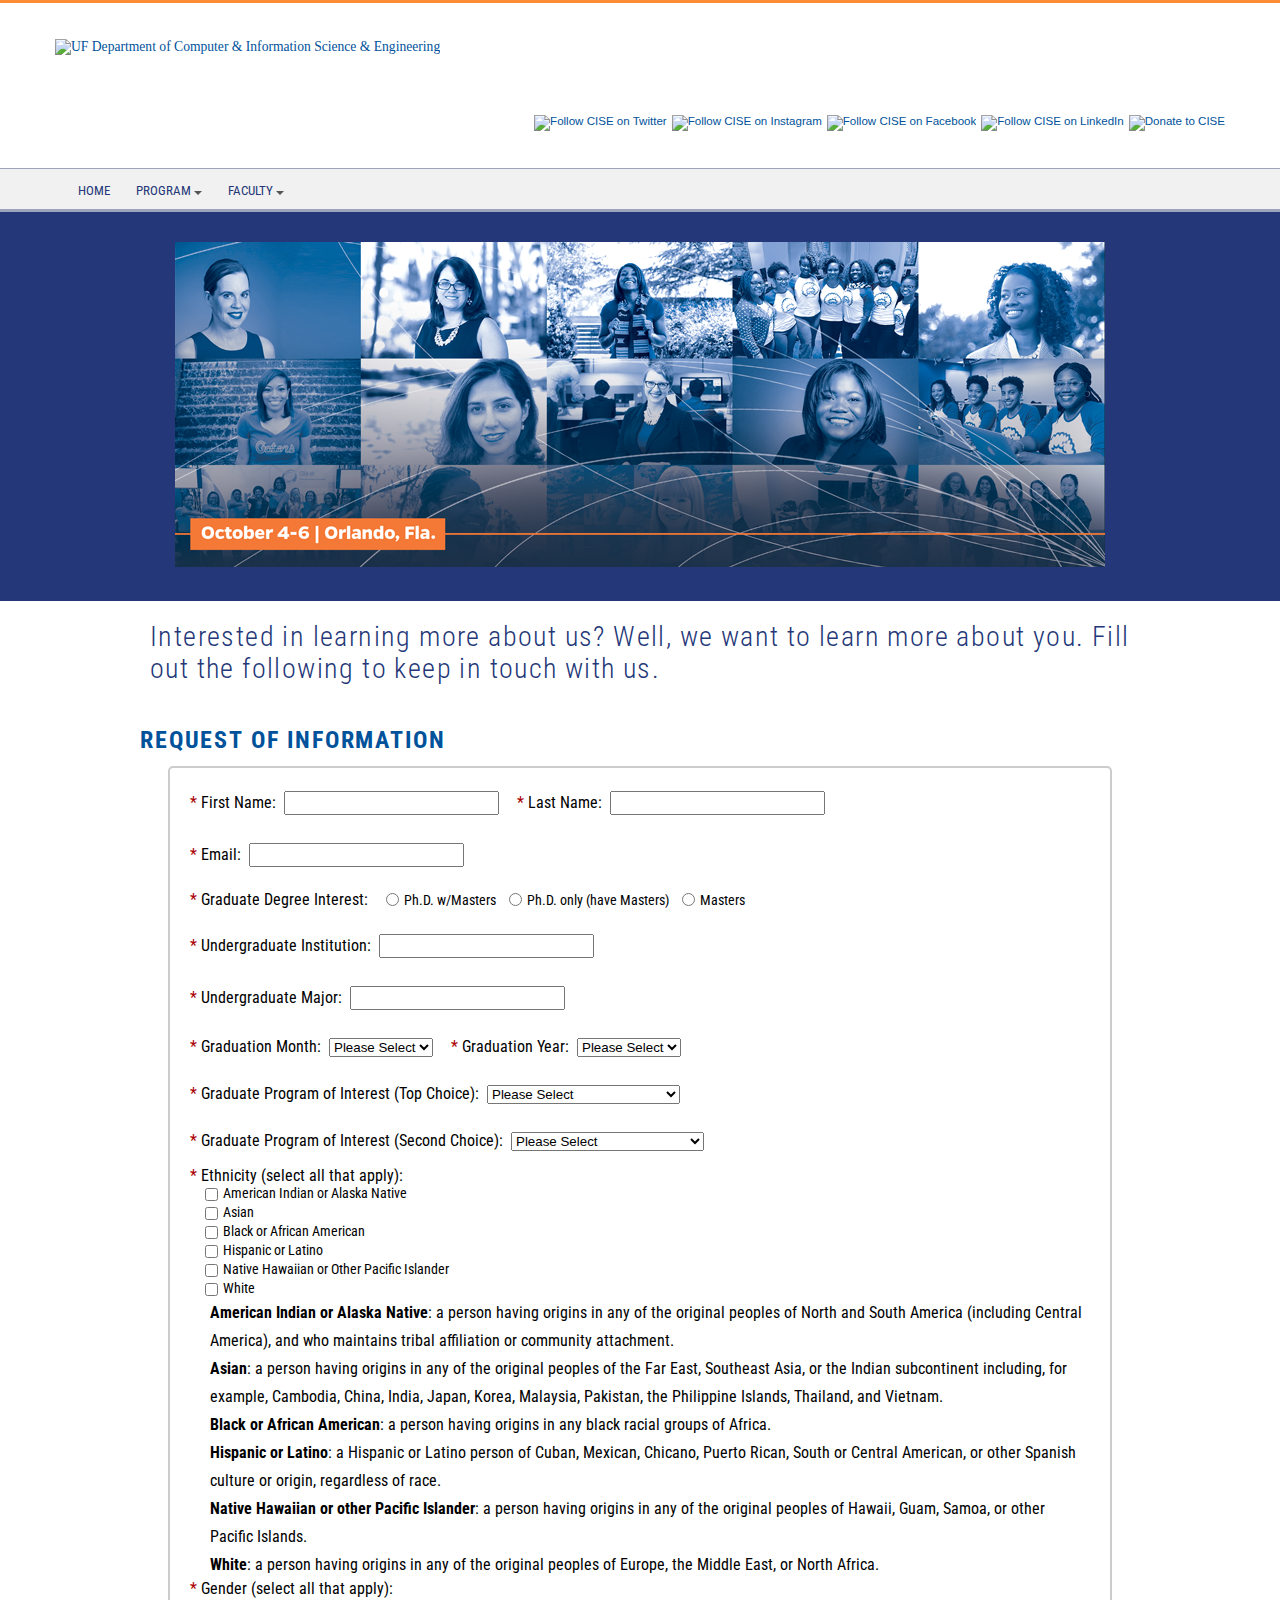
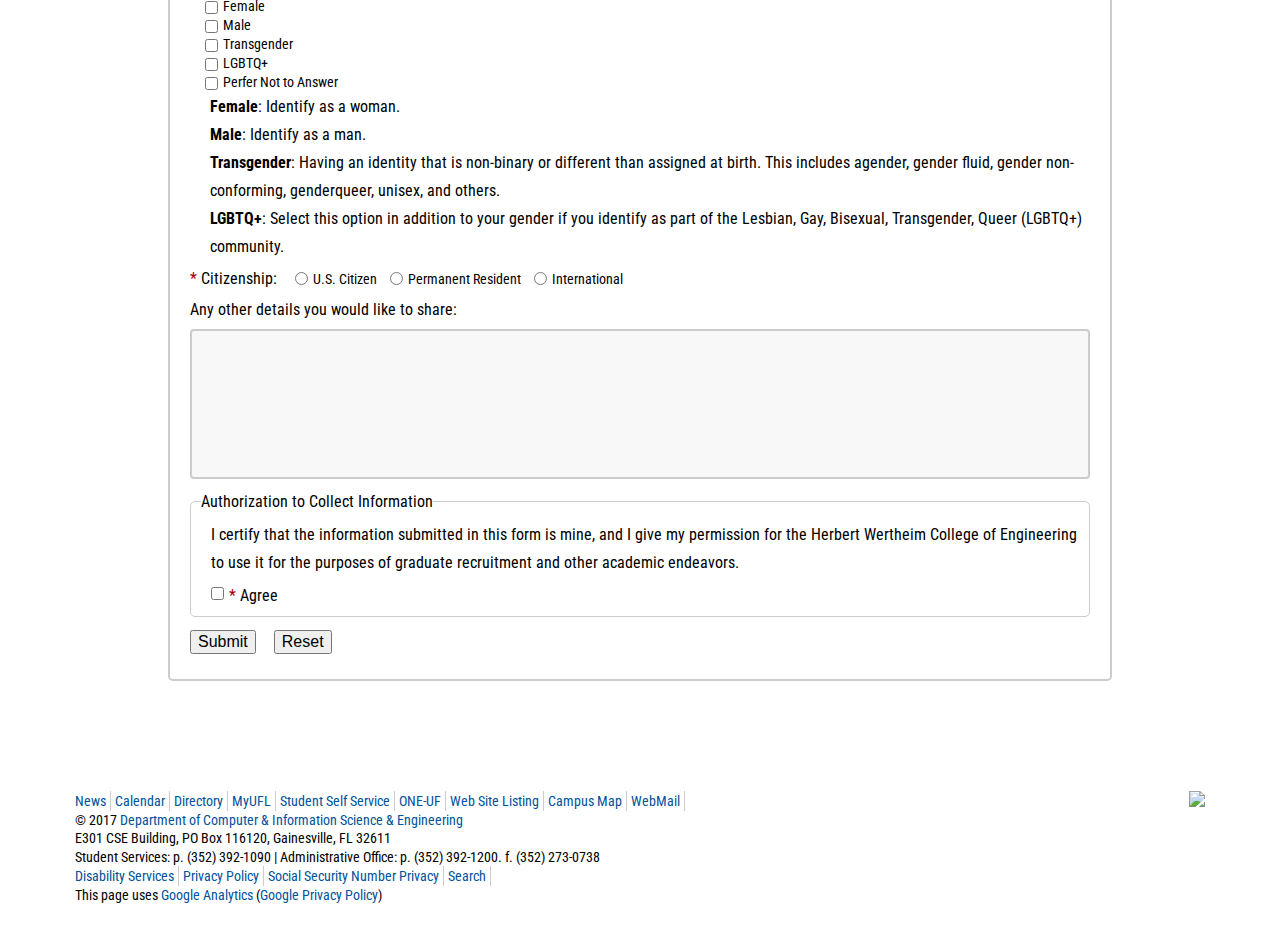
==== commit a94712e9: "updates styles and info in form" ====
--- a/dataform.html
+++ b/dataform.html
@@ -54,7 +54,7 @@
 					<li class="page_item"><a href="/gracehopper/day3.html">Day 3</a></li>
 				</ul>
 			</li>	 		
-			<li class="page_item activenav"><a href="/gracehopper/people.html">Faculty <span class="caret"></span></a>
+			<li class="page_item"><a href="/gracehopper/people.html">Faculty <span class="caret"></span></a>
 				<ul class="children">
 					<li class="page_item"><a href="/gracehopper/boucher.html">Christina Boucher</a></li>
 					<li class="page_item"><a href="/gracehopper/anthony.html">Lisa Anthony</a></li>
@@ -84,14 +84,11 @@
 					<label for="lname"><span>&#42;</span> Last Name:</label>
 					<input required type="text" name="lname"> <br>
 					<label for="email"><span>&#42;</span> Email:</label>
-					<input required type="email" name="email">
-					<label for="mobile"><span>&#42;</span> Mobile Phone:</label>
-					<input required type="text" name="mobile"><br>
+					<input required type="email" name="email"><br>
 					<label for="degree"><span>&#42;</span> Graduate Degree Interest:</label>
 						<input required type="radio" name="degree" value="Ph.D. w/Masters">Ph.D. w/Masters			
 						<input type="radio" name="degree" value="Ph.D. only (have Masters)">Ph.D. only (have Masters)
-						<input type="radio" name="degree" value="Masters">Masters					
-						<input type="radio" name="degree" value="Online Masters">Online Masters<br>					
+						<input type="radio" name="degree" value="Masters">Masters<br>					
 					<label for="institution"><span>&#42;</span> Undergraduate Institution:</label>
 					<input required type="text" name="institution"><br>
 					<label for="major"><span>&#42;</span> Undergraduate Major:</label>
@@ -126,44 +123,6 @@
 						<option value="2020">2020</option>
 						<option value="2021">2021</option>
 					</select><br>
-					<label for="gpa"><span>&#42;</span> Cumulative GPA: (4.0 scale)</label>
-					<input required type="text" name="gpa"><br>
-					<label for="mainstitution">Masters Institution, if applicable:</label>
-					<input type="text" name="mainstitution"><br>
-					<label for="mamajor">Masters Major, if applicable:</label>
-					<input type="text" name="mamajor"><br>
-					<label for="magradmonth">Masters Graduation Month, if applicable:</label>
-					<select name="magradmonth">
-						<option value="" disabled selected hidden>Please Select</option>
-						<option value="January">January</option>
-						<option value="February">February</option>
-						<option value="March">March</option>
-						<option value="April">April</option>
-						<option value="May">May</option>
-						<option value="June">June</option>
-						<option value="July">July</option>
-						<option value="August">August</option>
-						<option value="September">September</option>
-						<option value="October">October</option>
-						<option value="November">November</option>
-						<option value="December">December</option>
-					</select>
-					<label for="magradyear">Masters Graduation Year, if applicable:</label>
-					<select name="magradyear">
-						<option value="" disabled selected hidden>Please Select</option>
-						<option value="2012">2012</option>
-						<option value="2013">2013</option>
-						<option value="2014">2014</option>
-						<option value="2015">2015</option>
-						<option value="2016">2016</option>
-						<option value="2017">2017</option>
-						<option value="2018">2018</option>
-						<option value="2019">2019</option>
-						<option value="2020">2020</option>
-						<option value="2021">2021</option>
-					</select><br>
-					<label for="magpa">Masters GPA, if applicable: (4.0 scale)</label>
-					<input type="text" name="magpa"><br>					
 					<label for="gradinterest"><span>&#42;</span> Graduate Program of Interest (Top Choice):</label>
 					<select required name="gradinterest">
 						<option value="" disabled selected hidden>Please Select</option>
@@ -205,10 +164,12 @@
 						<input required type="radio" name="citizenship" value="U.S. Citizen">U.S. Citizen					
 						<input type="radio" name="citizenship" value="Permanent Resident">Permanent Resident
 						<input type="radio" name="citizenship" value="International">International<br>				
+					<label for="comment">Any other details you would like to share:</label><br>
+					<textarea name="comment"></textarea>
 					<fieldset>
 						<legend>Authorization to Collect Information</legend>
 							<p>I certify that the information submitted in this form is mine, and I give my permission for the Herbert Wertheim College of Engineering to use it for the purposes of graduate recruitment and other academic endeavors.</p>
-						<input required type="checkbox" name="agree" value="Agree"><span>&#42;</span> Agree				
+						<input required type="checkbox" name="agree" value="Agree"><span>&#42;</span> Agree			
 					</fieldset>
 					<input type="submit" name="submit" value="Submit">
 					<input type="reset" name="reset" value="Reset">
@@ -230,8 +191,10 @@
 					</div>
 				</div>
 				<div id="block-block-5">
-					<div> 
-						<a title="University of Florida" href="http://www.ufl.edu" style="border: none;"><img src="images/uf_logo_full.png" class="uf-logo"></a>
+					<div class="uf-logo"> 
+						<a title="University of Florida" href="http://www.ufl.edu" style="border: none;"><img src="images/uf_logo_full.png"></a>
+					</div>
+					<div class="footerlinks">
 						<h3>Frequently Used Sites</h3>
 							<ul>
 								<li><a href="http://news.ufl.edu/">News</a></li>
--- a/style.css
+++ b/style.css
@@ -86,9 +86,11 @@
 }
 
 .container, .container-5 {
-    width: 1170px;
+    max-width: 1170px;
+	min-width: 900px;
     margin: 0 auto;
-    position: relative
+    position: relative;
+	padding: 0 20px;
 }
 
 .column, .span-1, .span-2, .span-3, .span-4, .span-5, .span-6, .span-7, .span-8, .span-9, .span-10, .span-11, .span-12, .span-13, .span-14, .span-15, .span-16, .span-17, .span-18, .span-19, .span-20, .span-21, .span-22, .span-23, .span-24 { 
@@ -1202,7 +1204,7 @@
     height: auto; 
     margin: 20px auto;
     overflow: hidden;
-	width: 1000px;
+	max-width: 1000px;
 }
 
 #secondary h3 {
@@ -1267,10 +1269,6 @@
 	font-size: 20px;
 }
 
-.countdown-numbers {
-	
-}
-
 #days, #hours, #minutes, #seconds {
 	display: inline-block;
 	width: 80px;
@@ -1391,6 +1389,18 @@
 	padding-top: 10px;
 }
 
+textarea {
+    width: 100%;
+    height: 150px;
+    padding: 10px;
+	margin: 10px 0;
+    box-sizing: border-box;
+    border: 2px solid #ccc;
+    border-radius: 4px;
+    background-color: #f8f8f8;
+    resize: none;
+}
+
 /*Footer Content*/
 footer {
 	background: url("images/bg-institutional-footer-wrap.jpg") repeat-x scroll 0 top white;
@@ -1405,7 +1415,9 @@
 
 .site-footer .container {
     position: relative;
-    padding: 20px 0
+    padding: 20px 0;
+	max-width: 1170px;
+	min-width: 900px;
 }
 
 #footer-content .uf-monogram {
@@ -1425,6 +1437,11 @@
 
 footer .uf-logo {
     float: right; 
+	padding-right: 20px;
+}
+
+footer .footerlinks {
+	padding-left: 20px;
 }
 
 footer h3 {
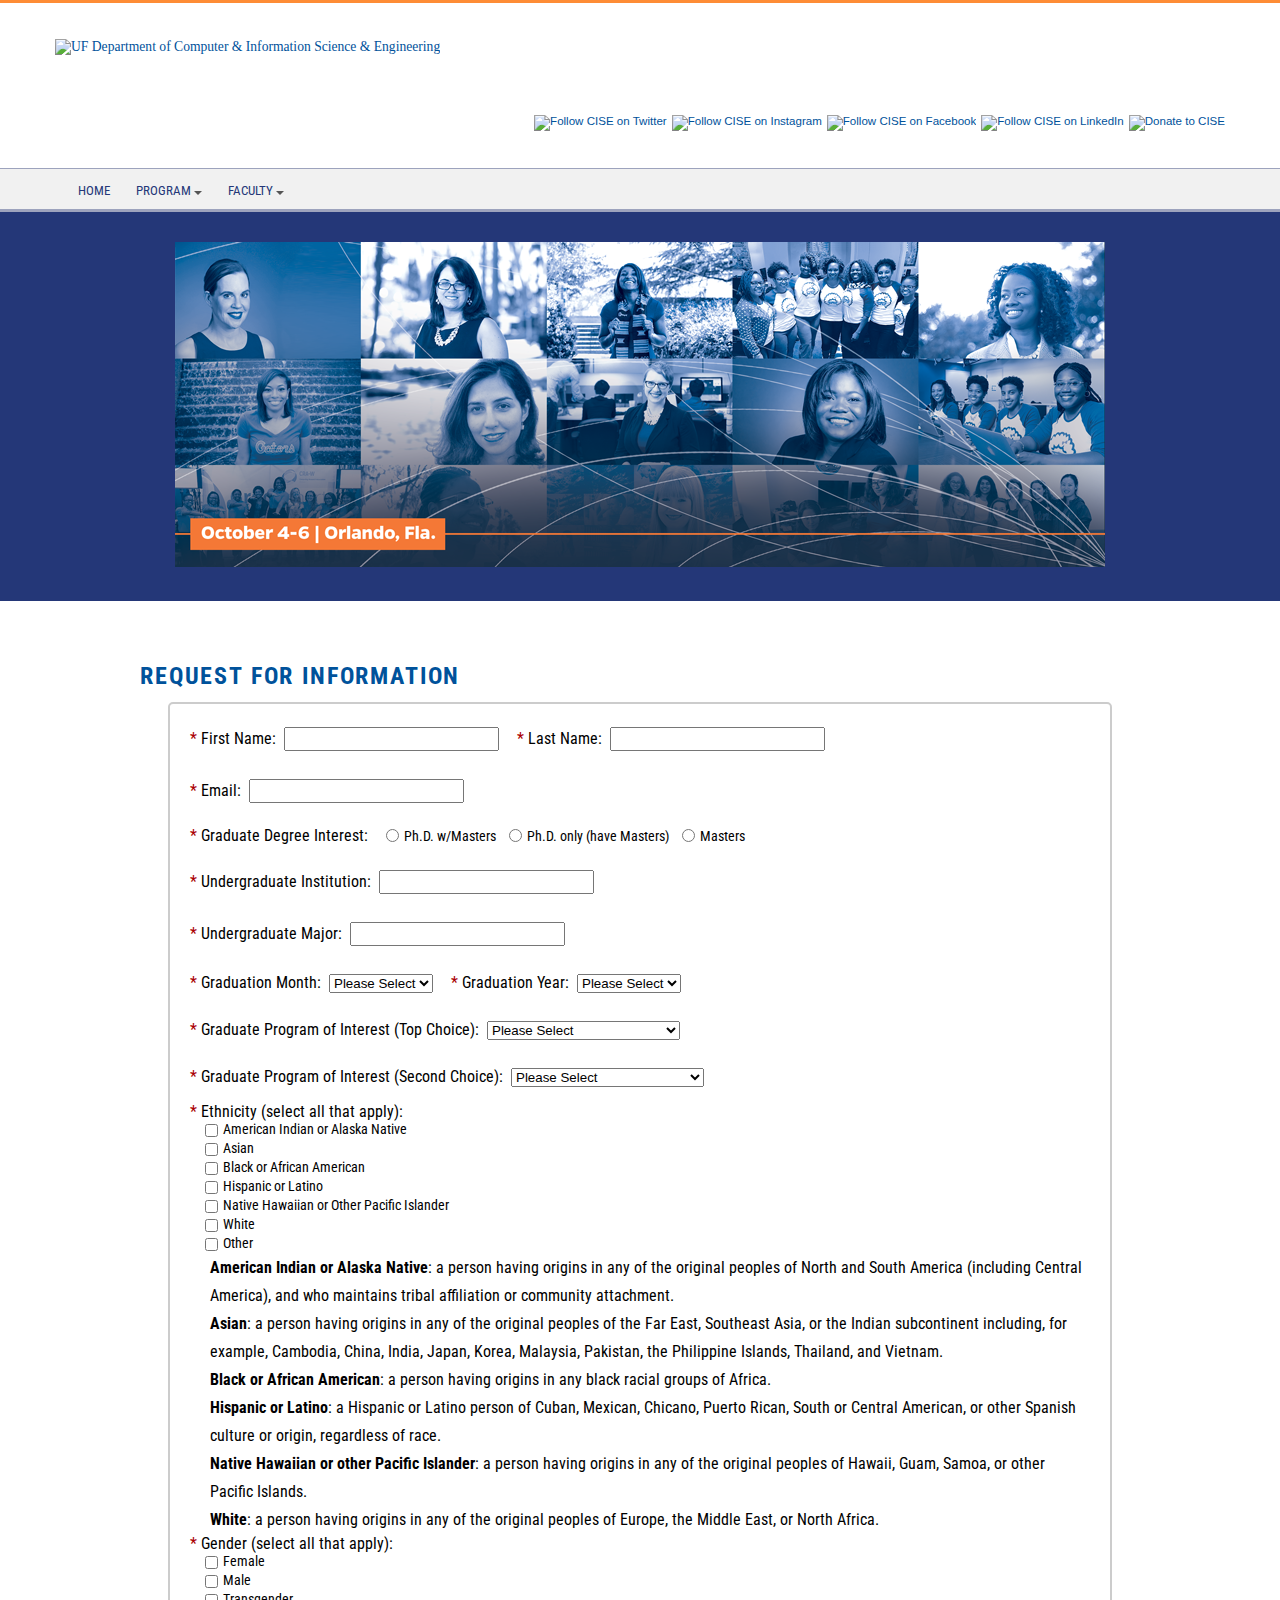
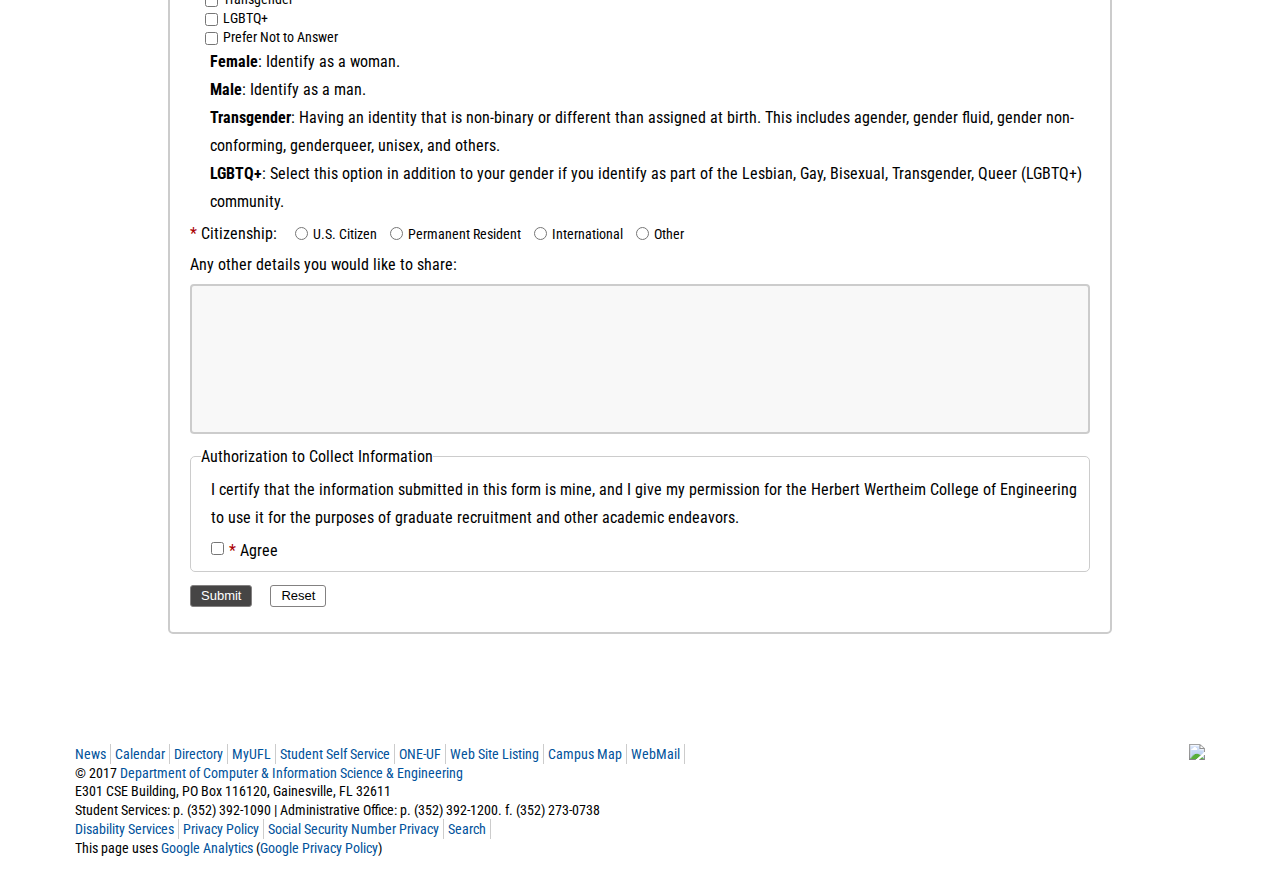
==== commit 11590449: "updates button styles and form info" ====
--- a/dataform.html
+++ b/dataform.html
@@ -75,9 +75,8 @@
 
 	<div id="secondary">
 		<div class="container">
-			<h3>Interested in learning more about us? Well, we want to learn more about you. Fill out the following to keep in touch with us.</h3>
 			<div class="secondary-content-container">
-			<h2>Request of Information</h2>
+			<h2>Request for Information</h2>
 			  <form id="dataform" action="#" method="post">
 					<label for="fname"><span>&#42;</span> First Name:</label>
 					<input required type="text" name="fname">
@@ -144,6 +143,7 @@
 						<input type="checkbox" name="ethnicity4">Hispanic or Latino<br>
 						<input type="checkbox" name="ethnicity5">Native Hawaiian or Other Pacific Islander<br>
 						<input type="checkbox" name="ethnicity6">White<br>
+						<input type="checkbox" name="ethnicity7">Other<br>
 						<p><b>American Indian or Alaska Native</b>: a person having origins in any of the original peoples of North and South America (including Central America), and who maintains tribal affiliation or community attachment.</p>
 						<p><b>Asian</b>: a person having origins in any of the original peoples of the Far East, Southeast Asia, or the Indian subcontinent including, for example, Cambodia, China, India, Japan, Korea, Malaysia, Pakistan, the Philippine Islands, Thailand, and Vietnam.</p>
 						<p><b>Black or African American</b>: a person having origins in any black racial groups of Africa.</p>
@@ -155,7 +155,7 @@
 						<input type="checkbox" name="gender2">Male<br>
 						<input type="checkbox" name="gender3">Transgender<br>
 						<input type="checkbox" name="gender4">LGBTQ+<br>
-						<input type="checkbox" name="gender5">Perfer Not to Answer<br>
+						<input type="checkbox" name="gender5">Prefer Not to Answer<br>
 						<p><b>Female</b>: Identify as a woman.</p>
 						<p><b>Male</b>: Identify as a man.</p>
 						<p><b>Transgender</b>: Having an identity that is non-binary or different than assigned at birth. This includes agender, gender fluid, gender non-conforming, genderqueer, unisex, and others.</p>
@@ -163,7 +163,8 @@
 					<label for="citizenship"><span>&#42;</span> Citizenship:</label>
 						<input required type="radio" name="citizenship" value="U.S. Citizen">U.S. Citizen					
 						<input type="radio" name="citizenship" value="Permanent Resident">Permanent Resident
-						<input type="radio" name="citizenship" value="International">International<br>				
+						<input type="radio" name="citizenship" value="International">International				
+						<input type="radio" name="citizenship" value="Other">Other<br>				
 					<label for="comment">Any other details you would like to share:</label><br>
 					<textarea name="comment"></textarea>
 					<fieldset>
--- a/style.css
+++ b/style.css
@@ -1,4 +1,4 @@
-html, body, div, span, object, iframe, h1, h2, h3, h4, h5, h6, p, blockquote, #main-content aside.pullquote, #main-content aside.pullquote-full, pre, abbr, address, cite, code, del, dfn, em, img, ins, kbd, q, samp, small, strong, sub, sup, var, b, i, dl, dt, dd, ol, ul, li, fieldset, form, label, legend, table, caption, tbody, tfoot, thead, tr, th, td, article, aside, canvas, details, figcaption, figure, footer, header, hgroup, menu, nav, section, summary, time, mark, audio, video {
+html, body, div, span, object, iframe, h1, h2, h3, h4, h5, h6, p, blockquote, pre, abbr, address, cite, code, del, dfn, em, img, ins, kbd, q, samp, small, strong, sub, sup, var, b, i, dl, dt, dd, ol, ul, li, fieldset, form, label, legend, table, caption, tbody, tfoot, thead, tr, th, td, article, aside, canvas, details, figcaption, figure, footer, header, hgroup, menu, nav, section, summary, time, mark, audio, video {
     margin: 0;
     padding: 0;
     border: 0;
@@ -12,67 +12,12 @@
     display: block
 }
 
-audio, canvas, progress, video {
-    display: inline-block;
-    vertical-align: baseline
-}
-
 [hidden], template {
     display: none
 }
 
 nav ul {
     list-style: none
-}
-
-blockquote,
-#main-content aside.pullquote,
-#main-content aside.pullquote-full,
-q {
-    quotes: none
-}
-
-blockquote:before, #main-content aside.pullquote:before, #main-content aside.pullquote-full:before, blockquote:after, #main-content aside.pullquote:after, #main-content aside.pullquote-full:after, q:before, q:after {
-    content: '';
-    content: none
-}
-
-a {
-    margin: 0;
-    padding: 0;
-    font-size: 100%;
-    vertical-align: baseline;
-    background: transparent
-}
-
-a:active, a:hover {
-    outline: 0
-}
-
-ins {
-    background-color: #ff9;
-    color: #000;
-    text-decoration: none
-}
-
-mark {
-    background-color: #ff9;
-    font-style: italic;
-    font-weight: bold
-}
-
-del {
-    text-decoration: line-through
-}
-
-abbr[title], dfn[title] {
-    border-bottom: 1px dotted;
-    cursor: help
-}
-
-table {
-    border-collapse: collapse;
-    border-spacing: 0
 }
 
 hr {
@@ -121,7 +66,7 @@
     padding: 0 1.5em
 }
 
-#utility-links, #breadcrumb, #sidebar-nav, #user-role {
+#utility-links {
     font-family: "gentona", Arial, Helvetica, sans-serif
 }
 
@@ -190,21 +135,26 @@
 }
 
 a {
+    margin: 0;
+    padding: 0;
+    font-size: 100%;
+    vertical-align: baseline;
+    background: transparent;
     color: #00529b;
-    text-decoration: underline
+    text-decoration: none;
 }
 
 a:hover, a:active {
     outline: none
 }
 
-a, a:active, a:visited {
+a:active, a:visited {
     color: #00529b;
-    text-decoration: none
+    text-decoration: none;
 }
 
 a:hover {
-    text-decoration: underline
+    text-decoration: underline;
 }
 
 li ul, li ol {
@@ -228,24 +178,6 @@
     margin-top: .7em
 }
 
-table {
-    margin-bottom: 1.4em;
-    width: 100%
-}
-
-th {
-    font-weight: bold
-}
-
-thead th {
-    background: #ccddeb;
-    border-bottom: 1px solid #369
-}
-
-th, td {
-    padding: 4px 10px 4px 5px
-}
-
 #feature-wrap, #content-wrap {
     background-color: #243778;
 }
@@ -259,30 +191,6 @@
     overflow: hidden;
     max-height: 600px !important
 }
-
-/*Twitter stuff
-.tweets {
-    margin: 15px 0 !important
-}
-
-.tweets li {
-    background: none !important
-}
-
-.tweets .avatar {
-    margin-left: 0 !important;
-    box-shadow: none;
-    padding: 0
-}
-
-.tweets .avatar img {
-    border: none !important;
-    margin-top: 0 !important
-}
-
-#twitter-widget-0 {
-    margin-left: 20px
-}*/
 
 .img-button {
     margin-top: -14px;
@@ -329,10 +237,6 @@
     background-color: #fff;
 	margin-bottom: 35px;
 }
-
-/*header .container {
-    height: 120px
-}*/
 
 #header-title {
     margin-top: 36px;
@@ -371,10 +275,6 @@
     /*height: 1.2em;
     padding: 2px 0*/
 }
-
-/*#utility-links li:first-child {
-    margin-left: 0
-}*/
 
 #utility-links li:last-child {
     margin-right: 0
@@ -439,73 +339,6 @@
     height: 21px
 }
 
-#breadcrumb {
-    height: 21px;
-    font-family: "gentona", Helvetica, Arial, sans-serif;
-    font-size: 0.8em;
-    background-color: #e3e3e3;
-    border-bottom: 1px solid #BFBFBF
-}
-
-#breadcrumb a, #breadcrumb strong {
-    padding: 4px 20px 0 10px;
-    background: transparent url(images/bg-breadcrumb-item.jpg) right 0 no-repeat;
-    display: block;
-    float: left;
-    height: 18px;
-    color: #404040
-}
-
-.single-meta {
-    clear: both;
-    margin-bottom: 1.2em
-}
-
-.single-meta p {
-    font-size: .9em;
-    margin-bottom: .5em;
-    padding-left: 18px
-}
-
-.single-meta .published, .published {
-    background: transparent url(images/bg-sprite-transparent.png) -1331px -85px no-repeat;
-    font-style: italic
-}
-
-.single-meta .category {
-    background: transparent url(images/bg-sprite-transparent.png) -1330px 0px no-repeat;
-    font-style: italic
-}
-
-.single-meta .tag {
-    background: transparent url(images/bg-sprite-transparent.png) -1333px -190px no-repeat
-}
-
-.single-navigation {
-    margin-bottom: 20px;
-    overflow: auto;
-    background-color: #E8EFF5;
-    padding: 5px 8px;
-    text-shadow: 0 1px 1px #fff;
-    border-bottom: 1px solid #ccddeb
-}
-
-.single-navigation .nav-next, .single-navigation .nav-previous {
-    width: 266px
-}
-
-.single-navigation .nav-next {
-    float: right;
-    text-align: right;
-    background: url(images/arrow.png) no-repeat right 2px;
-    padding-right: 16px
-}
-
-.single-navigation .nav-previous {
-    float: left;
-    background: url(images/arrow-left.png) no-repeat left 2px;
-    padding-left: 16px
-}
 
 #social-content {
     padding: 8px 0 1px;
@@ -522,103 +355,6 @@
 #social-content div {
     margin-bottom: 6px;
     float: left
-}
-
-#sidebar-nav {
-    font-family: "gentona", Helvetica, Arial, sans-serif;
-    position: relative;
-    margin-top: 4px
-}
-
-#sidebar-nav li {
-    position: relative
-}
-
-#sidebar-nav .shadow {
-    width: 10px;
-    position: absolute;
-    right: 0;
-    top: 0;
-    height: 100%;
-    z-index: 10
-}
-
-#sidebar-nav ul {
-    margin: 0
-}
-
-#sidebar-nav li {
-    position: relative;
-    margin: 0
-}
-
-.ie7 #sidebar-nav li {
-    height: 100%;
-    display: inline
-}
-
-#sidebar-nav ul ul {
-    padding-left: 0;
-    font-size: .9em
-}
-
-#sidebar-nav ul ul a {
-    padding-left: 40px;
-    background-color: #fff
-}
-
-#sidebar-nav ul ul ul a {
-    padding-left: 60px;
-    background: #fff url(images/bg-sprite-transparent.png) -996px -56px no-repeat
-}
-
-#sidebar-nav a {
-    display: block;
-    padding: 8px 25px;
-    background-color: #F1F1F1;
-    border-bottom: 1px solid #ccddeb
-}
-
-#sidebar-nav li li a {
-    border-bottom: 1px solid #BFBFBF;
-    border-top: none;
-    background: #fff url(images/bg-sprite-transparent.png) -1065px -1px no-repeat
-}
-
-#sidebar-nav a:hover {
-    background-color: #ccddeb
-}
-
-#sidebar-nav .current_page_item>a, #sidebar-nav .current_page_item>a:hover {
-    color: #fff;
-    background-color: #00529b;
-    background-image: none;
-    text-decoration: none;
-    cursor: default
-}
-
-#sidebar-nav span.active, #sidebar-nav span.active:hover {
-    background: transparent url(images/bg-sprite-transparent.png) -879px -107px no-repeat;
-    display: block;
-    position: absolute;
-    top: 5px;
-    left: -7px;
-    height: 27px;
-    width: 27px
-}
-
-#sidebar-nav ul ul .active {
-    top: 3px
-}
-
-#sidebar-nav h4 {
-    color: #369;
-    padding-left: 22px;
-    margin-bottom: .4em
-}
-
-#sidebar-nav .last {
-    border-bottom: none
 }
 
 .pagination {
@@ -666,117 +402,40 @@
     padding-left: 1px
 }
 
-#local-sidebar .sidebar_widget:first-child, #local-sidebar #main-content aside:first-child, #main-content #local-sidebar aside:first-child {
-    margin-top: 2px
-}
-
-#user-role {
-    background-color: #fff;
-    border-top: 3px solid #F1F1F1
-}
-
-#user-role h3 {
-    position: relative;
-    padding: 5px 10px 0 5px;
-    text-transform: uppercase
-}
-
-#user-role h3 a {
-    color: #FF4A00
-}
-
-#user-role ul {
-    padding: 0 5px 0 0;
-    margin-bottom: 0;
-    position: relative
-}
-
-#user-role li {
-    line-height: 1.4em;
-    margin-left: 20px;
-    padding-bottom: 3px;
-    list-style-type: disc;
-    color: #00529b
-}
-
-#user-role section {
-    background: url(images/bg-home-role-nav-divider.jpg) 178px top no-repeat;
-    height: 100%
-}
-
-#user-role .container-5 {
-    padding-bottom: 15px;
-    padding-top: 10px
-}
-
-#user-role .last {
-    background-image: none
-}
-
 .ie7 nav li {
     min-height: 0;
     line-height: 1.4em
 }
 
-.user-role-toggle, .primary-nav-toggle {
-    display: none
-}
-
-.ir {
-    background-repeat: no-repeat;
-    direction: ltr;
-    display: block;
-    overflow: hidden;
-    text-align: left;
-    text-indent: -999em
-}
 
 .hidden {
     display: none;
-    visibility: hidden
+    visibility: hidden;
 }
 
 .visuallyhidden {
     position: absolute !important;
     clip: rect(1px 1px 1px 1px);
-    clip: rect(1px, 1px, 1px, 1px)
+    clip: rect(1px, 1px, 1px, 1px);
 }
 
 .invisible {
-    visibility: hidden
-}
-
-.clearfix:before, .clearfix:after {
+    visibility: hidden;
+}
+
+.clearfix:before {
     content: "\0020";
     display: block;
     height: 0;
-    visibility: hidden
+    visibility: hidden;
 }
 
 .clearfix:after {
-    clear: both
+    clear: both;
 }
 
 .clearfix {
-    zoom: 1
-}
-
-.item {
-    position: relative;
-    clear: both;
-    margin-bottom: 10px
-}
-
-.item p {
-    margin-bottom: 0
-}
-
-.item img {
-    display: block
-}
-
-.margin-160 {
-    margin-left: 153px
+    zoom: 1;
 }
 
 .clearfix:after, .container:after {
@@ -785,94 +444,58 @@
     height: 0;
     clear: both;
     visibility: hidden;
-    overflow: hidden
+    overflow: hidden;
 }
 
 .clearfix, .container {
-    display: block
+    display: block;
 }
 
 .clear {
-    clear: both
+    clear: both;
 }
 
 .alignnone {
-    margin: 0px 20px 20px 0
+    margin: 0px 20px 20px 0;
 }
 
 .aligncenter, div.aligncenter {
     display: block;
-    margin: 0px auto 5px auto
+    margin: 0px auto 5px auto;
 }
 
 .alignright {
     float: right;
-    margin: 0px 0 20px 20px
+    margin: 0px 0 20px 20px;
 }
 
 .alignleft {
     float: left;
-    margin: 0px 20px 20px 0
+    margin: 0px 20px 20px 0;
 }
 
 .aligncenter {
     display: block;
-    margin: 0px auto 5px auto
-}
-
-#local-sidebar h4 {
-    background-color: #369;
-    color: #fff;
-    margin-bottom: 8px;
-    padding: 5px
-}
-
-#local-sidebar h4 a {
-    color: #fff
-}
-
-#local-sidebar ul {
-    padding-left: 5px
-}
-
-#local-sidebar li {
-    background: url("images/bg-sprite-transparent.png") -1332px -247px no-repeat transparent;
-    font-size: 0.9em;
-    margin-bottom: 0.5em;
-    padding-left: 20px
+    margin: 0px auto 5px auto;
 }
 
 p.smaller {
-    font-size: 1.1em
+    font-size: 1.1em;
 }
 
 hr {
-    margin: 25px 0
+    margin: 25px 0;
 }
 
 h4 {
-    margin: 20px 0 10px 0
-}
-
-.no-js.ie6 #top, .no-js.ie7 #top, .no-js.ie8 #top, .no-js.ie6 ul.children, .no-js.ie7 ul.children, .no-js.ie8 ul.children, .no-js.ie6 .content-column, .no-js.ie7 .content-column, .no-js.ie8 .content-column { 
-    display: none
-}
-
-a.edit-link {
-    font-size: .75em;
-    line-height: 2.5em
-}
-
-pre {
-    background: #E8EFF5;
-    padding: 15px 30px
+    margin: 20px 0 10px 0;
 }
 
 .content-wrap h3 {
-    margin-top: 1.5em
-}
-
-button, .button, .gform_button {
+    margin-top: 1.5em;
+}
+
+button, .button {
     width: auto;
     overflow: visible;
     color: #fff;
@@ -881,11 +504,11 @@
     text-align: center;
     padding: 10px 30px;
     border-radius: 5px;
-    text-transform: uppercase
+    text-transform: uppercase;
 }
 
 button:visited, .button:visited, .gform_button:visited {
-    color: #fff
+    color: #fff;
 }
 
 button:hover, button:active, .button:hover, .button:active, .gform_button:hover, .gform_button:active {
@@ -895,177 +518,8 @@
     cursor: pointer;
 }
 
-article p, article li, article address, article dt, article dd {
-    font-size: 100%;
-    line-height: 1.75em
-}
-
-article ul li {
-    background: transparent url(images/bg-orange-bullet.png) 0 8px no-repeat;
-    padding-left: 12px
-}
-
-article a {
-    color: #00529b;
-    text-decoration: none;
-    border-bottom: 1px dotted #00529b
-}
-
-article a:hover {
-    color: #00529b;
-    text-decoration: none;
-    border-bottom: 1px solid #369
-}
-
-article a:visited {
-    color: #369
-}
-
-.avatar {
-    position: relative;
-    background: #fff;
-    z-index: 5
-}
-
-.tabs {
-    margin: 0;
-    padding-left: 0;
-    position: relative;
-    top: 5px;
-    height: 28px
-}
-
-.tabs li {
-    font-size: 1em;
-    font-family: "gentona", Arial, Helvetica, sans-serif;
-    float: left;
-    margin: 0 5px 0 0;
-    padding-left: 0;
-    position: relative;
-    height: 2em;
-    background-image: none
-}
-
-.tabs a {
-    height: 2em;
-    display: block;
-    line-height: 2em;
-    padding: 2px 10px 0 10px;
-    position: relative;
-    z-index: 0;
-    margin: 0;
-    border: 2px solid #dcdcdc;
-    background-color: #ccddeb
-}
-
-.tabs .current_page_item a {
-    background-color: #e6faff;
-    border-top: 4px solid #FF4A00;
-    padding-top: 0;
-    z-index: 11;
-    border-bottom: none
-}
-
-.tab-content {
-    float: left;
-    position: relative;
-    z-index: 10;
-    padding: 20px;
-    margin-bottom: 10px;
-    background-color: #e6faff;
-    border-top: 2px solid #dcdcdc
-}
-
-ul.arrow {
-    margin: 0
-}
-
-.arrow li {
-    background: url(images/arrow.png) 0 5px no-repeat;
-    padding-left: 20px
-}
-
-.tintblock {
-    padding: 30px 10px 10px 10px;
-    margin: 20px 0;
-    background-color: #F1F1F1;
-    color: #00529b
-}
-
-.alert {
-    color: red;
-    font-weight: bold
-}
-
-.lead {
-    font-weight: bold;
-    font-size: 1.25em;
-    color: #7F7F7F;
-    margin-bottom: 1.25em
-}
-
-.bg-icon {
-    background: transparent url(images/bg-sprite-icons.png) 0px 0px no-repeat;
-    min-height: 32px;
-    color: #00529b
-}
-
-.bg-icon h2 {
-    padding-left: 50px
-}
-
-h2.bg-icon, h3.bg-icon, h4.bg-icon {
-    padding: 10px 0 0 50px
-}
-
-article li.gfield {
-    background-image: none
-}
-
-div.gform_wrapper h2.gsection_title, div.gform_wrapper h3.gform_title {
-    font-weight: normal
-}
-
-.gform_wrapper .gform_footer {
-    margin-top: 0;
-    padding-top: 3px
-}
-
-table {
-    margin-bottom: 30px;
-    overflow: visible
-}
-
-thead {
-    border-bottom: none
-}
-
-th, tbody td {
-    background: #fff;
-    padding: 12px
-}
-
-th, thead th {
-    border-bottom: 2px solid #FF4A00;
-    background: #fff;
-    padding-top: 10px;
-    padding-bottom: 10px;
-    font-size: 90%;
-    text-align: left
-}
-
-td ul {
-    margin: 15px 5px 15px 0;
-    padding-left: 0
-}
-
-.listing-item {
-    clear: both;
-    margin: 1em 0
-}
-
 .children {
-    list-style-type: none
+    list-style-type: none;
 }
 
 
@@ -1282,6 +736,8 @@
 	width: 80px;
 	padding: 5px 0;
 }
+/*end countdown clock styles*/
+
 
 .secondary-content-container {
 	margin-top: 40px;
@@ -1315,17 +771,42 @@
     font-size: 18px;
 }
 
-#secondary table {
+/*Table Styles*/
+
+table {
+    border-collapse: collapse;
+    border-spacing: 0;
 	margin: 0 0 20px;
+    overflow: visible;
+    width: 100%;
+}
+
+th {
+    font-weight: bold;
+}
+
+tbody td {
+    background: #fff;
+    padding: 12px;
+}
+
+th, thead th {
+    border-bottom: 2px solid #FF4A00;
+    background: #fff;
+    padding-top: 10px;
+    padding-bottom: 10px;
+    font-size: 90%;
+    text-align: left;
+}
+
+td ul {
+    margin: 15px 5px 15px 0;
+    padding-left: 0;
 }
 
 #secondary tr {
 	border-bottom: 1px solid #E8EFF5;
 	border-top: 1px solid #E8EFF5;
-}
-
-#secondary td {
-	
 }
 
 /*Form Styles*/
@@ -1401,6 +882,24 @@
     resize: none;
 }
 
+input[type=submit] {
+	background-color: #464545;
+	color: #fff;
+}
+
+input[type=reset] {
+	background-color: #fff;
+}
+
+
+input[type=submit], input[type=reset] {
+	font-size: 13px;
+	border-radius: 3px;
+	border: 1px solid #838181;
+	padding: 2px 10px 3px;
+	text-align: center;
+}
+
 /*Footer Content*/
 footer {
 	background: url("images/bg-institutional-footer-wrap.jpg") repeat-x scroll 0 top white;
@@ -1472,4 +971,4 @@
 	font-size: 14px;
 	margin: 0px;
 	clear: left;
-}
+}